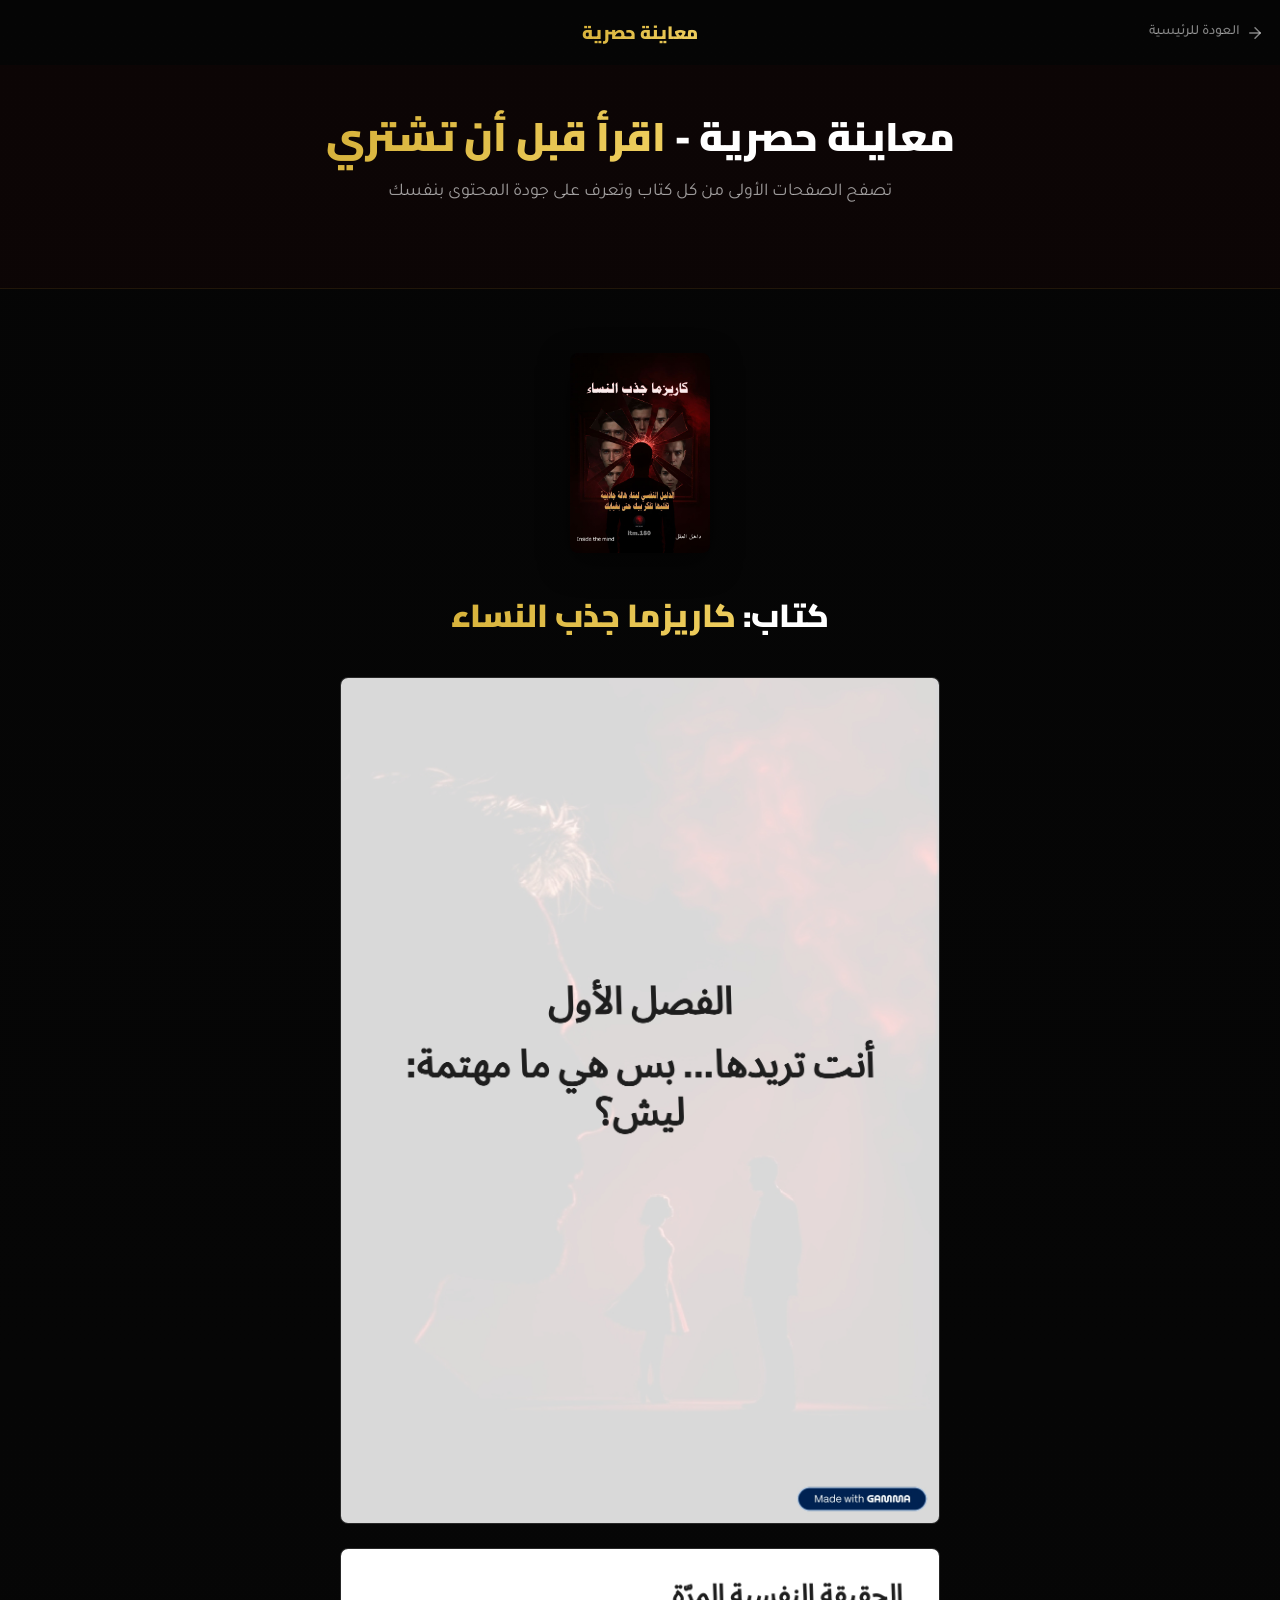
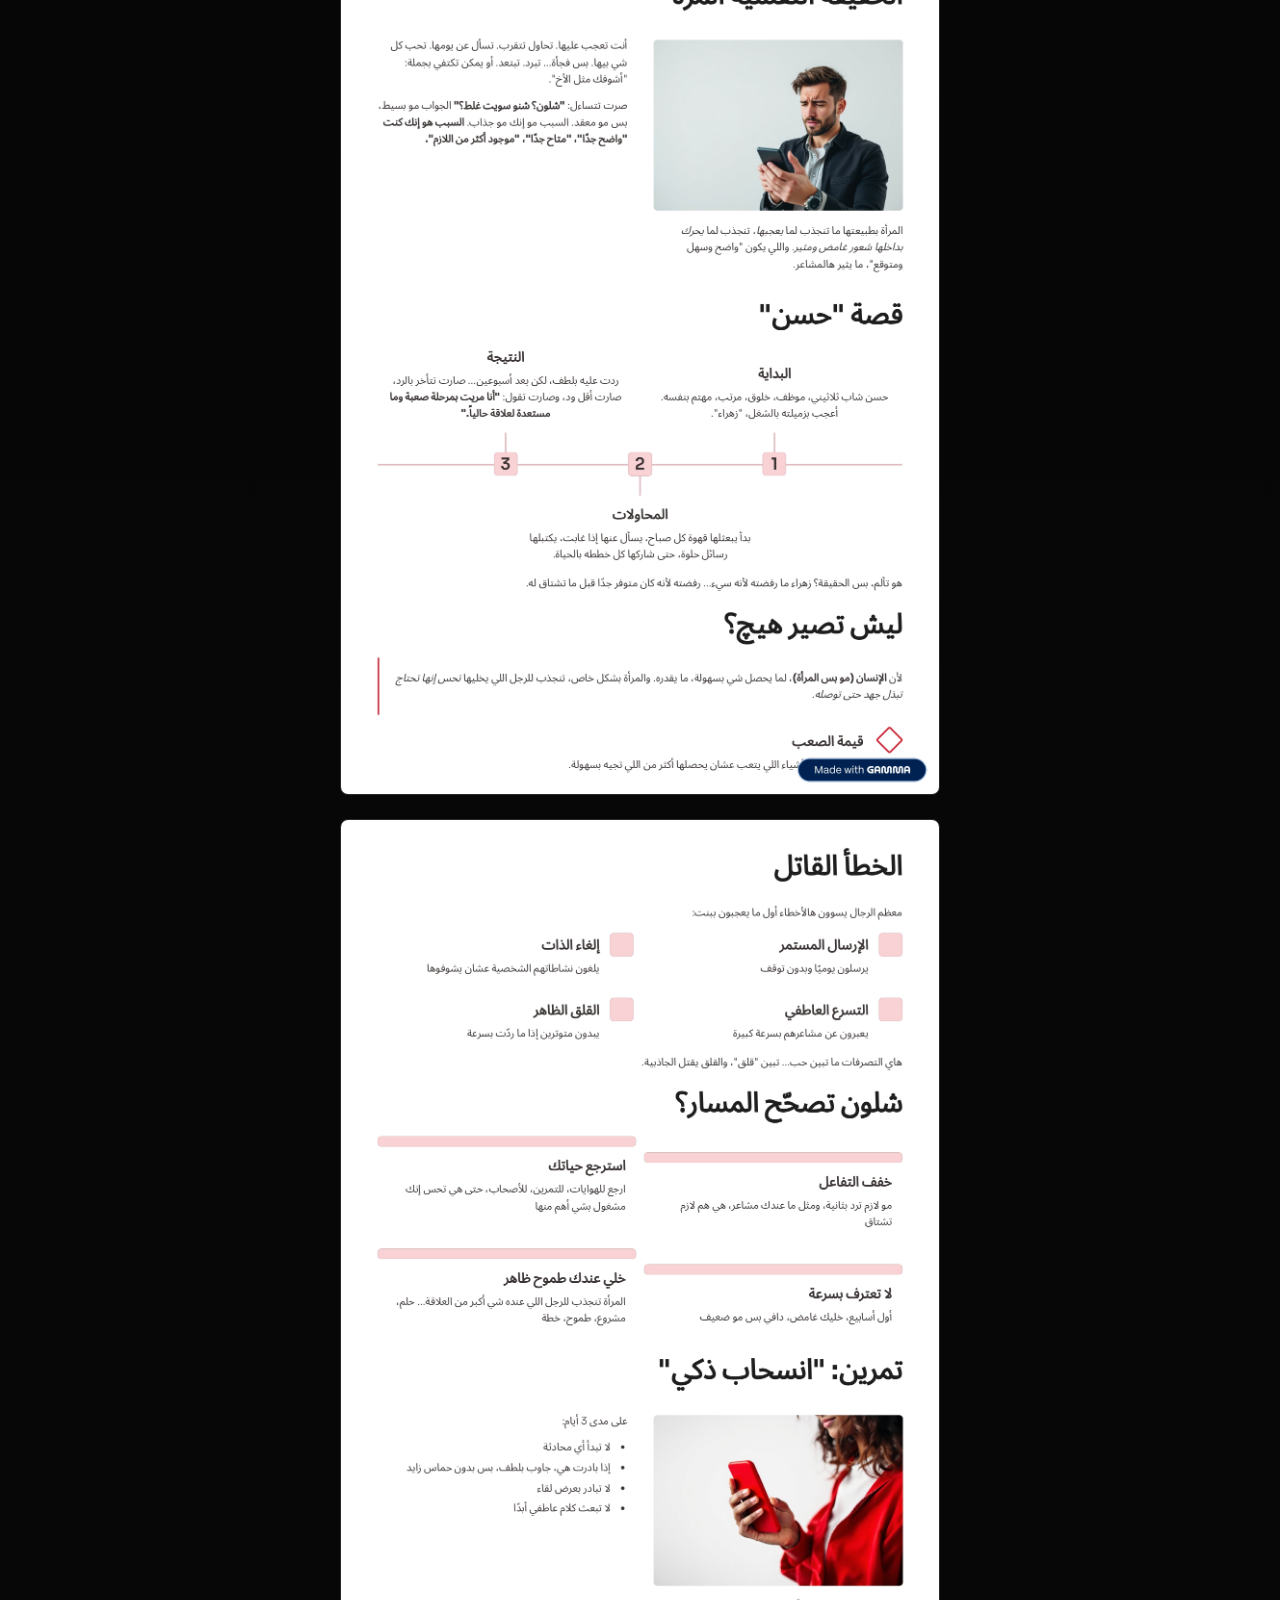
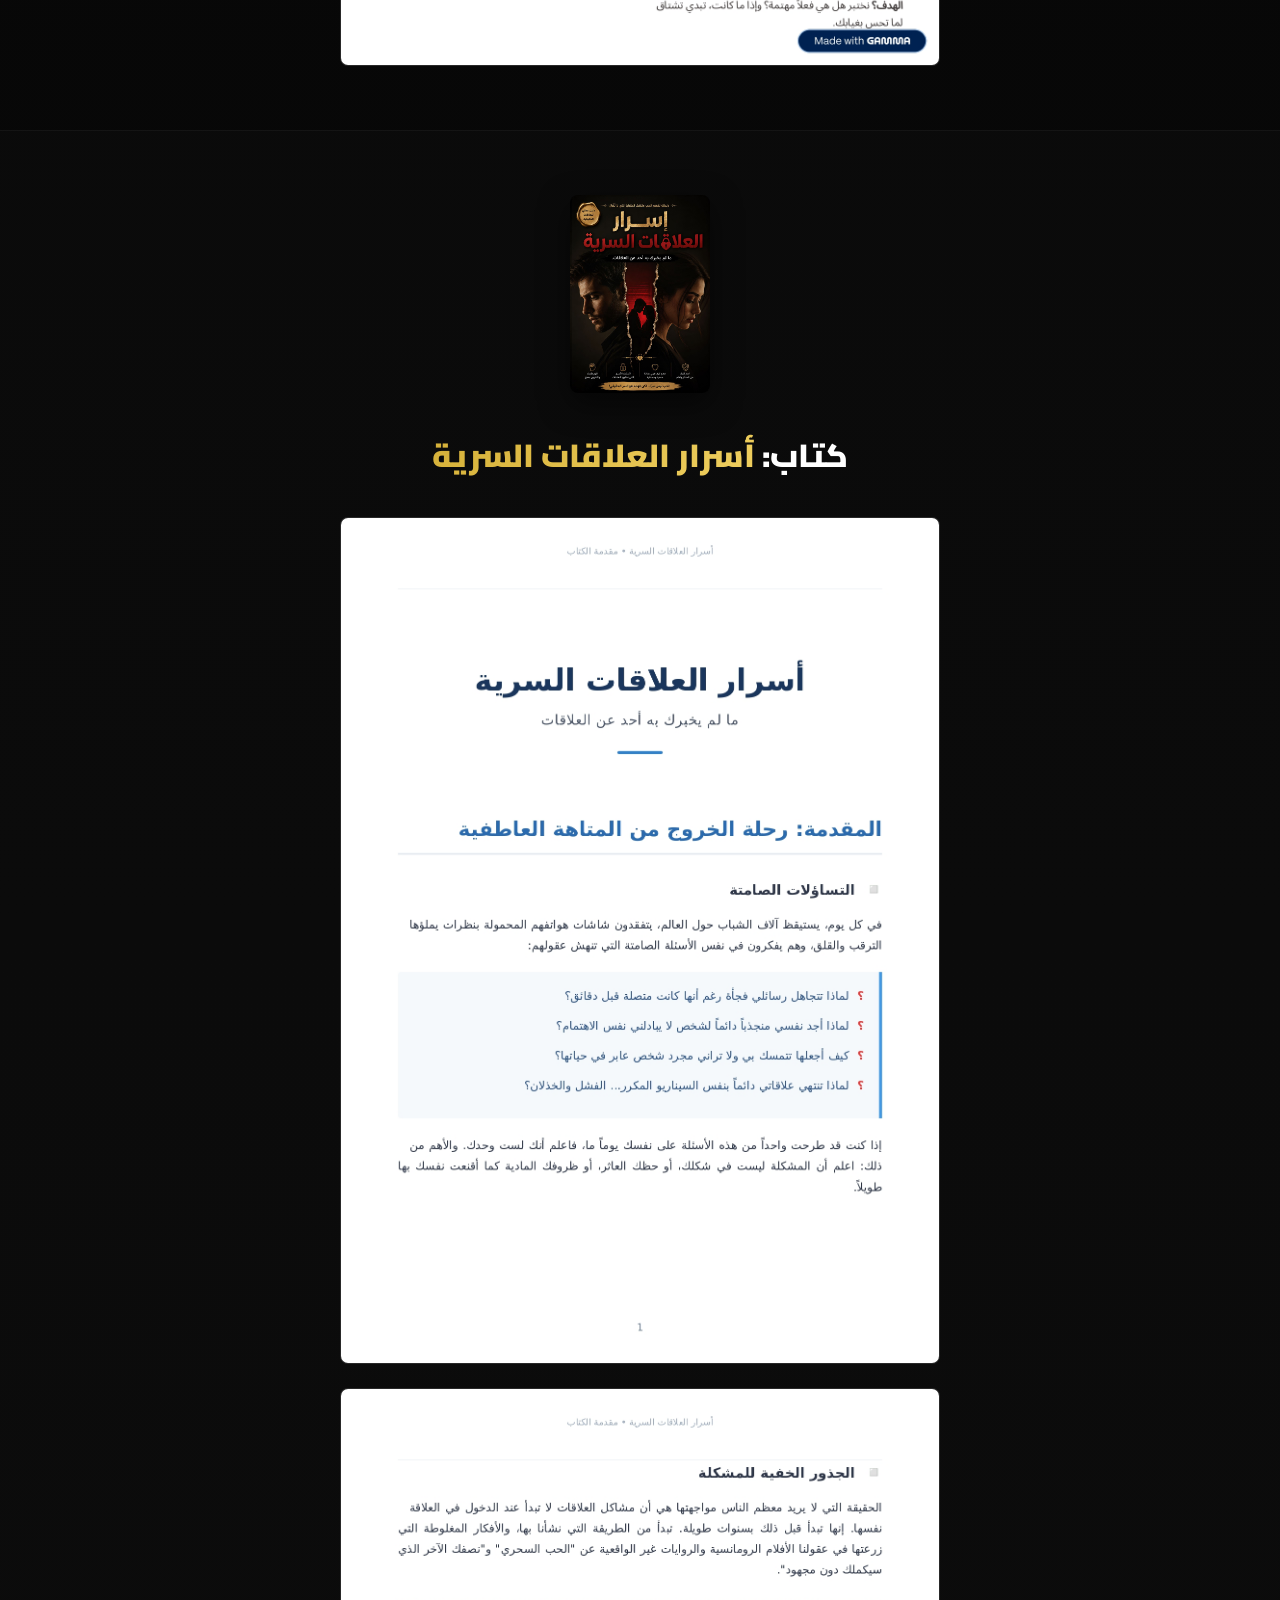
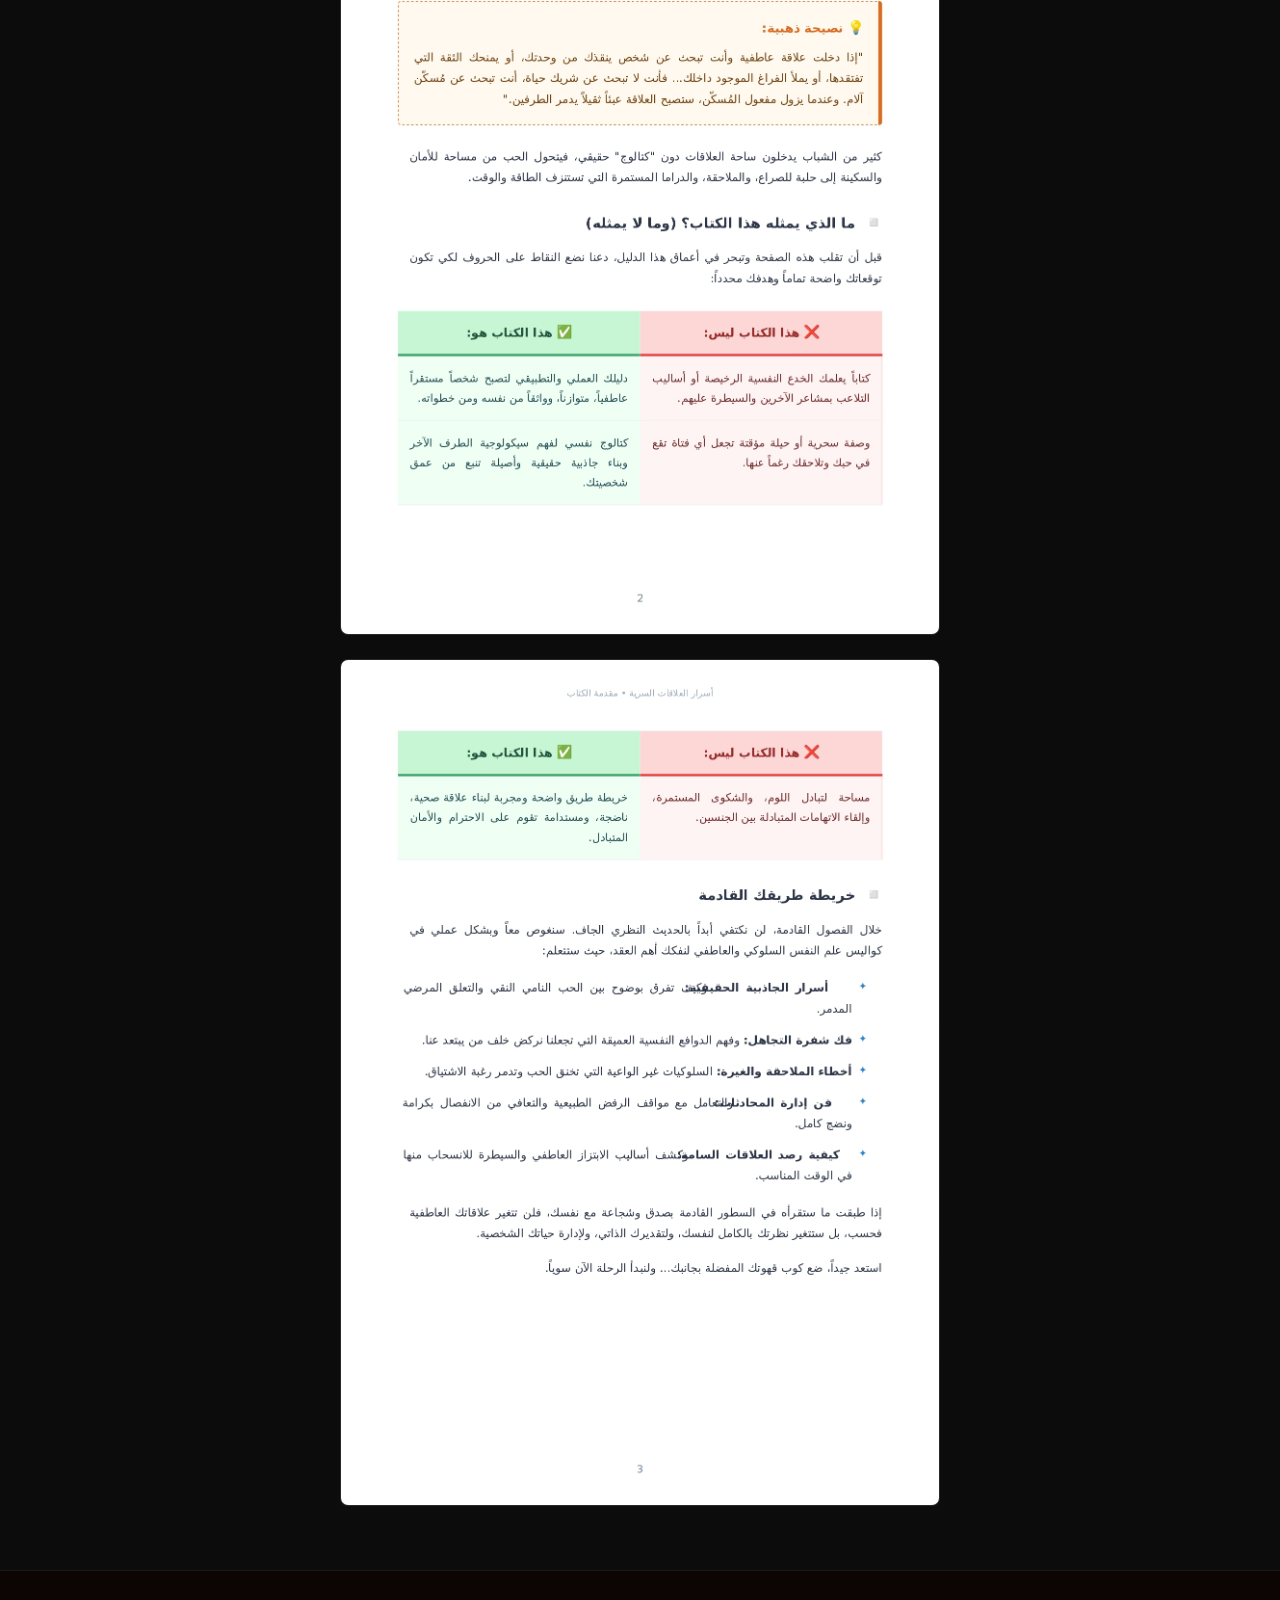
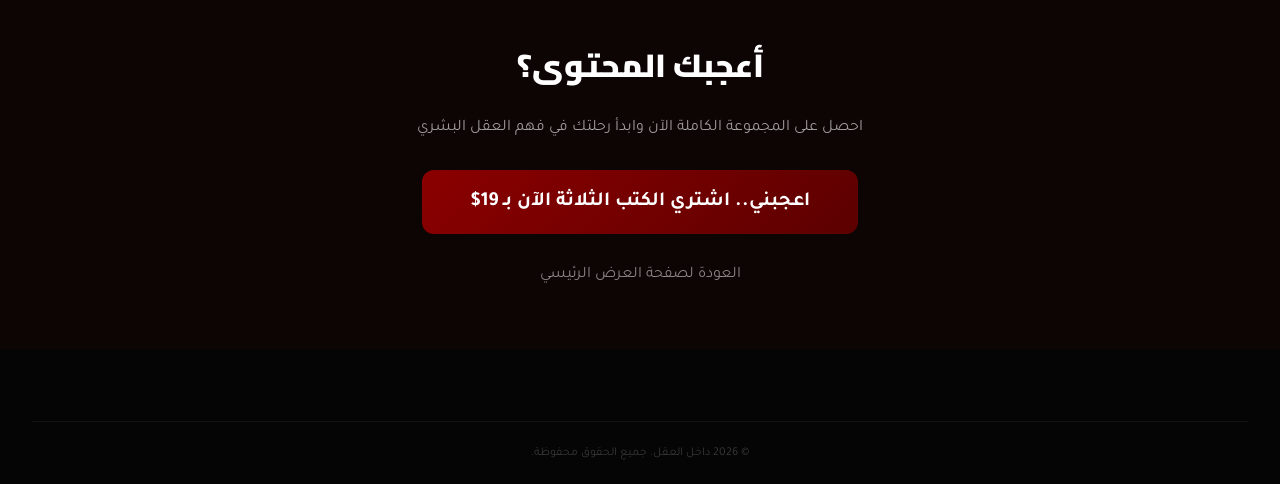
==== preview.html @ 7b19ca20 "Add files via upload" ====
<!DOCTYPE html>
<html lang="ar" dir="rtl">
<head>
<meta charset="UTF-8">
<meta name="viewport" content="width=device-width, initial-scale=1.0">
<title>معاينة الكتب - داخل العقل</title>
<link rel="preconnect" href="https://fonts.googleapis.com">
<link rel="preconnect" href="https://fonts.gstatic.com" crossorigin>
<link href="https://fonts.googleapis.com/css2?family=Tajawal:wght@400;500;700;900&family=Cairo:wght@700;900&display=swap" rel="stylesheet">
<link rel="stylesheet" href="css/styles.css">
<style>
  body {
    background: linear-gradient(to bottom, #050505, #0a0a0a);
  }
  .preview-header {
    padding: 3rem 1rem;
    text-align: center;
    background: rgba(139, 0, 0, 0.05);
    border-bottom: 1px solid rgba(212, 175, 55, 0.1);
  }
</style>
</head>
<body>

<!-- Loading Screen -->
<div id="loading-screen">
  <div style="text-align:center;position:relative;">
    <div style="position:relative;z-index:10;">
      <h1 style="font-family:'Cairo',sans-serif;font-size:3rem;font-weight:900;color:white;margin-bottom:1rem;">داخل <span class="text-gradient">العقل</span></h1>
      <div style="height:2px;margin:0 auto;border-radius:2px;background:linear-gradient(90deg,transparent,#D4AF37,#8B0000,transparent);width:120px;animation:loading-grow 0.8s ease-in-out forwards;"></div>
    </div>
  </div>
</div>

<div class="topbar">
  <a href="index.html" class="back-btn"><svg viewBox="0 0 24 24" width="18" height="18" fill="none" stroke="currentColor" stroke-width="2" stroke-linecap="round" stroke-linejoin="round" style="transform: rotate(180deg);"><line x1="19" y1="12" x2="5" y2="12"/><polyline points="12 19 5 12 12 5"/></svg> العودة للرئيسية</a>
  <span class="text-gradient" style="font-family:'Cairo',sans-serif;font-weight:900;font-size:1.125rem;">معاينة حصرية</span>
</div>

<header class="preview-header">
  <div class="container">
    <h1 class="hero-title scroll-hidden" style="font-size: 2.5rem;">معاينة حصرية - <span class="text-gradient">اقرأ قبل أن تشتري</span></h1>
    <p class="hero-desc scroll-hidden">تصفح الصفحات الأولى من كل كتاب وتعرف على جودة المحتوى بنفسك</p>
  </div>
</header>

<!-- Book 1 Preview -->
<section class="preview-book-section">
  <div class="container">
    <img src="images/book-karizma.jpg" alt="كاريزما جذب النساء" class="preview-cover-small scroll-hidden">
    <h2 class="section-title scroll-hidden">كتاب: <span class="text-gradient">كاريزما جذب النساء</span></h2>
    <div class="pages-container scroll-hidden">
      <img src="images/previews/karizma/book1-page1.jpg" alt="صفحة 1" class="page-placeholder" onerror="this.src='https://via.placeholder.com/600x800/111/D4AF37?text=Page+1'">
      <img src="images/previews/karizma/book1-page2.jpg" alt="صفحة 2" class="page-placeholder" onerror="this.src='https://via.placeholder.com/600x800/111/D4AF37?text=Page+2'">
      <img src="images/previews/karizma/book1-page3.jpg" alt="صفحة 3" class="page-placeholder" onerror="this.src='https://via.placeholder.com/600x800/111/D4AF37?text=Page+3'">
    </div>
  </div>
</section>

<!-- Book 2 Preview -->
<section class="preview-book-section" style="background: rgba(255,255,255,0.01);">
  <div class="container">
    <img src="images/book-asrar.jpg" alt="أسرار العلاقات السرية" class="preview-cover-small scroll-hidden">
    <h2 class="section-title scroll-hidden">كتاب: <span class="text-gradient">أسرار العلاقات السرية</span></h2>
    <div class="pages-container scroll-hidden">
      <img src="images/previews/asrar/book2-page1.jpg" alt="صفحة 1" class="page-placeholder" onerror="this.src='https://via.placeholder.com/600x800/111/D4AF37?text=Page+1'">
      <img src="images/previews/asrar/book2-page2.jpg" alt="صفحة 2" class="page-placeholder" onerror="this.src='https://via.placeholder.com/600x800/111/D4AF37?text=Page+2'">
      <img src="images/previews/asrar/book2-page3.jpg" alt="صفحة 3" class="page-placeholder" onerror="this.src='https://via.placeholder.com/600x800/111/D4AF37?text=Page+3'">
    </div>
  </div>
</section>

<!-- Final CTA -->
<section class="section" style="background:#0D0404; text-align:center;">
  <div class="container">
    <h2 class="section-title scroll-hidden">أعجبك المحتوى؟</h2>
    <p class="section-desc scroll-hidden" style="margin-bottom: 2rem;">احصل على المجموعة الكاملة الآن وابدأ رحلتك في فهم العقل البشري</p>
    <div class="scroll-hidden">
      <a href="https://itm180.thewayl.com/product/cmtl57xwc00150i5bl6dzc0sb?lang=en" target="_blank" class="btn-primary" style="display:inline-block;padding:1.25rem 3rem;font-size:1.25rem;">اعجبني.. اشتري الكتب الثلاثة الآن بـ 19$</a>
    </div>
    <div class="scroll-hidden" style="margin-top: 1.5rem;">
        <a href="index.html" style="color: rgba(255,255,255,0.5); text-decoration: none;">العودة لصفحة العرض الرئيسي</a>
    </div>
  </div>
</section>

<footer class="footer">
  <div class="container" style="text-align:center;">
    <div class="footer-copy">© 2026 داخل العقل. جميع الحقوق محفوظة.</div>
  </div>
</footer>

<script src="js/main.js"></script>
</body>
</html>
---- css/styles.css ----
:root {
  --deep-black: #050505;
  --dark-red: #8B0000;
  --gold: #D4AF37;
  --white: #ffffff;
}

* { margin: 0; padding: 0; box-sizing: border-box; }

body {
  background: var(--deep-black);
  color: var(--white);
  font-family: 'Tajawal', 'Cairo', sans-serif;
  overflow-x: hidden;
  -webkit-font-smoothing: antialiased;
}

.container { max-width: 1280px; margin: 0 auto; padding: 0 1rem; }

.section { padding: 4rem 1rem; position: relative; overflow: hidden; }
.section-glow { position: absolute; inset: 0; pointer-events: none; }

/* Text */
.text-gradient {
  background: linear-gradient(135deg, var(--gold), #F0D060, var(--gold));
  background-size: 200% 200%;
  -webkit-background-clip: text;
  -webkit-text-fill-color: transparent;
  background-clip: text;
  animation: gold-shimmer 3s ease infinite;
}
.text-gradient-red {
  background: linear-gradient(135deg, var(--dark-red), #FF0000);
  -webkit-background-clip: text;
  -webkit-text-fill-color: transparent;
  background-clip: text;
}
.section-title { font-family: 'Cairo', sans-serif; font-size: 2rem; font-weight: 900; margin-bottom: 1.5rem; }
.section-desc { font-size: 1rem; color: rgba(255,255,255,0.6); max-width: 48rem; margin: 0 auto; }
.divider { width: 64px; height: 2px; background: rgba(212,175,55,0.5); margin: 0 auto 1.5rem; border-radius: 2px; }

/* Grids */
.grid-2 { display: grid; grid-template-columns: repeat(2, 1fr); }
.grid-3 { display: grid; grid-template-columns: repeat(3, 1fr); }
.grid-4 { display: grid; grid-template-columns: repeat(4, 1fr); }

/* Glass Card */
.glass-card {
  padding: 1.5rem;
  border-radius: 1rem;
  background: rgba(255,255,255,0.02);
  backdrop-filter: blur(12px);
  border: 1px solid rgba(255,255,255,0.05);
  transition: all 0.4s ease;
}
.glass-card:hover {
  background: linear-gradient(135deg, rgba(139,0,0,0.1), rgba(212,175,55,0.05));
  border-color: rgba(212,175,55,0.15);
}
.glass-icon {
  display: flex; align-items: center; justify-content: center;
  width: 48px; height: 48px; border-radius: 0.75rem; margin-bottom: 1rem;
  background: rgba(139,0,0,0.2);
}
.glass-icon svg { width: 24px; height: 24px; }
.glass-title { font-family: 'Cairo', sans-serif; font-size: 1.125rem; font-weight: 700; color: white; margin-bottom: 0.5rem; }
.glass-desc { font-size: 0.875rem; color: rgba(255,255,255,0.6); line-height: 1.7; }

/* Buttons */
.btn-primary {
  position: relative;
  padding: 0.75rem 2rem;
  border-radius: 0.75rem;
  font-size: 1rem;
  font-weight: 700;
  background: linear-gradient(135deg, var(--dark-red), #5C0000);
  color: white;
  text-decoration: none;
  border: none;
  cursor: pointer;
  overflow: hidden;
  transition: all 0.3s ease;
}
.btn-primary:hover {
  background: linear-gradient(135deg, var(--gold), var(--dark-red));
  box-shadow: 0 0 40px rgba(139,0,0,0.3);
}

.btn-ghost {
  padding: 0.75rem 2rem;
  border-radius: 0.75rem;
  font-size: 1rem;
  font-weight: 700;
  color: white;
  text-decoration: none;
  border: 1px solid rgba(255,255,255,0.2);
  transition: all 0.3s ease;
}
.btn-ghost:hover { border-color: rgba(212,175,55,0.5); }

/* Hero Section */
.hero-section {
  min-height: 100vh;
  display: flex;
  align-items: center;
  justify-content: center;
  position: relative;
  overflow: hidden;
  padding: 4rem 1rem;
}
.hero-glow {
  position: absolute; inset: 0; pointer-events: none;
  background: radial-gradient(ellipse at 20% 80%, rgba(139,0,0,0.08) 0%, transparent 50%),
              radial-gradient(ellipse at 80% 20%, rgba(212,175,55,0.06) 0%, transparent 50%);
}
.hero-layout { display: grid; grid-template-columns: 1fr 1fr; gap: 2rem; align-items: center; position: relative; z-index: 10; }
.hero-text { text-align: center; }
.hero-badge {
  display: inline-block;
  padding: 0.375rem 1.25rem;
  border-radius: 9999px;
  background: rgba(212,175,55,0.1);
  border: 1px solid rgba(212,175,55,0.2);
  margin-bottom: 1rem;
  color: var(--gold);
  font-size: 0.75rem;
  font-weight: 700;
  letter-spacing: 1px;
}
.hero-title { font-family: 'Cairo', sans-serif; font-size: clamp(2rem, 5vw, 3.5rem); font-weight: 900; margin-bottom: 1rem; line-height: 1.2; }
.hero-desc { font-size: 1.125rem; color: rgba(255,255,255,0.6); max-width: 36rem; margin: 0 auto 2rem; line-height: 1.7; }
.hero-btns { display: flex; gap: 1rem; justify-content: center; flex-wrap: wrap; }

.hero-books-wrapper { position: relative; width: 360px; height: 360px; margin: 0 auto; }
.hero-book-link { position: absolute; display: block; text-decoration: none; }
.hero-book {
  width: 200px; height: 280px;
  border-radius: 0.5rem; overflow: hidden;
  border: 1px solid rgba(255,255,255,0.08);
  transition: all 0.4s ease;
  position: relative;
}
.hero-book-featured { border-color: rgba(212,175,55,0.3); }
.hero-book-featured:hover { border-color: rgba(212,175,55,0.5); }
.hero-book-glow-ring { position: absolute; inset: -6px; border-radius: 0.75rem; border: 2px solid rgba(212,175,55,0.3); animation: pulse-glow 2s ease-in-out infinite; pointer-events: none; }
.hero-book:hover { transform: scale(1.08) translateY(-10px); }
.hero-book img { width: 100%; height: 100%; object-fit: cover; }
.hero-book-overlay {
  position: absolute; inset: 0;
  background: linear-gradient(135deg, rgba(212,175,55,0.2), rgba(139,0,0,0.2));
  opacity: 0; transition: opacity 0.5s;
}
.hero-book:hover .hero-book-overlay { opacity: 1; }
.hero-book-line {
  position: absolute; bottom: 0; left: 0; right: 0; height: 4px;
  background: linear-gradient(90deg, var(--gold), var(--dark-red), var(--gold));
}

.hero-mobile-books { display: none; justify-content: center; gap: 0.5rem; margin-top: 1.5rem; }
.hero-mobile-books a { width: 30%; max-width: 120px; }
.hero-mobile-books img { width: 100%; border-radius: 0.5rem; }

.scroll-indicator {
  position: absolute; bottom: 2rem; left: 50%; transform: translateX(-50%); z-index: 20;
}
.scroll-mouse {
  width: 20px; height: 32px; border-radius: 10px;
  border: 2px solid rgba(255,255,255,0.2);
  display: flex; align-items: flex-start; justify-content: center; padding-top: 8px;
}
.scroll-dot {
  width: 8px; height: 8px; border-radius: 50%;
  background: var(--gold);
  animation: bounce-dot 2s ease-in-out infinite;
}

/* Pricing */
.pricing { display: flex; align-items: center; justify-content: center; gap: 1rem; margin: 1.5rem 0; }
.old-price { font-size: 1.5rem; color: rgba(255,255,255,0.3); text-decoration: line-through; text-decoration-color: var(--dark-red); }
.new-price { font-size: 2.5rem; font-weight: 900; background: linear-gradient(135deg,var(--gold),#F0D060,var(--gold)); background-size: 200% 200%; -webkit-background-clip: text; -webkit-text-fill-color: transparent; background-clip: text; animation: gold-shimmer 3s ease infinite; }

/* Offer */
.offer-badge {
  display: inline-block; padding: 0.375rem 1.25rem; border-radius: 9999px;
  background: rgba(212,175,55,0.1); border: 1px solid rgba(212,175,55,0.2);
  margin-bottom: 1rem;
  color: var(--gold); font-size: 0.75rem; font-weight: 700; letter-spacing: 1px;
}
.offer-books { display: grid; grid-template-columns: repeat(3, 1fr); gap: 1rem; max-width: 480px; margin: 0 auto 2rem; }
.offer-books.books-2 { grid-template-columns: repeat(2, 1fr); max-width: 320px; }
.offer-books div { width: 100%; }
.offer-books img { width: 100%; border-radius: 0.5rem; filter: drop-shadow(0 8px 24px rgba(139,0,0,0.3)); }

.guarantee-note { color: rgba(255,255,255,0.3); font-size: 0.75rem; margin-top: 1rem; }

/* Countdown */
.countdown-wrap { text-align: center; margin-bottom: 1.5rem; }
.countdown-label { color: rgba(255,255,255,0.4); font-size: 0.8125rem; margin-bottom: 0.5rem; display: block; }
.countdown-box { display: inline-flex; align-items: center; justify-content: center; gap: 0.75rem; direction: ltr; }
.countdown-unit { text-align: center; }
.countdown-num {
  display: block;
  background: rgba(139,0,0,0.15);
  border: 1px solid rgba(139,0,0,0.3);
  border-radius: 0.5rem;
  padding: 0.5rem 0.75rem;
  min-width: 48px;
  font-size: 1.25rem;
  font-weight: 900;
  color: white;
}
.countdown-unit span:last-child { display: block; font-size: 0.625rem; color: rgba(255,255,255,0.4); margin-top: 0.25rem; }
.countdown-sep { font-size: 1.25rem; font-weight: 700; color: var(--dark-red); }

/* About */
.about-text { font-size: 1rem; color: rgba(255,255,255,0.6); max-width: 48rem; margin: 0 auto; line-height: 1.7; }

/* Book Card */
.book-card {
  padding: 1.5rem; border-radius: 1rem;
  background: rgba(255,255,255,0.02);
  backdrop-filter: blur(12px);
  border: 1px solid rgba(255,255,255,0.06);
  cursor: pointer;
  transition: all 0.3s ease;
  text-align: center;
}
.book-card:hover { transform: translateY(-8px) scale(1.01); border-color: rgba(212,175,55,0.2); background: linear-gradient(135deg, rgba(139,0,0,0.08), transparent); }
.book-card-float {
  width: 112px; height: 160px; margin: 0 auto 1.5rem;
  border-radius: 0.5rem; overflow: hidden;
  animation: float-hover 4s ease-in-out infinite;
}
.book-card-float img { width: 100%; height: 100%; object-fit: cover; }
.book-card.featured { border-color: rgba(212,175,55,0.3); background: linear-gradient(135deg, rgba(212,175,55,0.06), rgba(139,0,0,0.06)); position: relative; }
.book-card.featured:hover { border-color: rgba(212,175,55,0.4); }
.book-badge { position: absolute; top: -10px; right: 50%; transform: translateX(50%); background: linear-gradient(135deg, #D4AF37, #8B0000); color: white; font-size: 0.75rem; font-weight: 700; padding: 0.25rem 1rem; border-radius: 9999px; white-space: nowrap; z-index: 10; box-shadow: 0 4px 16px rgba(212,175,55,0.3); }
.book-card-title { font-family: 'Cairo', sans-serif; font-size: 1.125rem; font-weight: 700; color: white; margin-bottom: 0.5rem; }
.book-card-desc { font-size: 0.875rem; color: rgba(255,255,255,0.6); line-height: 1.7; margin-bottom: 1rem; }
.book-card-price { display: flex; gap: 0.5rem; align-items: center; justify-content: center; margin-bottom: 1rem; }
.book-card-price .old-price { font-size: 0.875rem; }
.book-card-price .new-price { font-size: 1.125rem; }

/* Book Info */
.book-info-pages { text-align: center; margin-bottom: 2.5rem; }
.pages-badge { display: inline-flex; align-items: center; gap: 0.5rem; background: linear-gradient(135deg, rgba(212,175,55,0.12), rgba(139,0,0,0.12)); border: 1px solid rgba(212,175,55,0.2); padding: 0.5rem 1.5rem; border-radius: 9999px; margin-bottom: 0.75rem; }
.pages-num { font-family: 'Cairo', sans-serif; font-size: 2.5rem; font-weight: 900; color: var(--gold); line-height: 1; }
.pages-label { font-size: 0.875rem; color: rgba(255,255,255,0.6); font-weight: 500; }
.pages-sub { font-size: 0.875rem; color: rgba(255,255,255,0.4); }
.chapters-grid { display: grid; grid-template-columns: repeat(2, 1fr); gap: 0.75rem; max-width: 720px; margin: 0 auto; }
.chapter-card { padding: 1rem; border-radius: 0.75rem; background: rgba(255,255,255,0.02); border: 1px solid rgba(255,255,255,0.05); text-align: right; }
.chapter-num { font-size: 0.75rem; font-weight: 700; color: var(--gold); margin-bottom: 0.25rem; }
.chapter-card h4 { font-family: 'Cairo', sans-serif; font-size: 0.9375rem; font-weight: 700; color: white; margin-bottom: 0.5rem; line-height: 1.5; }
.chapter-card ul { list-style: none; padding: 0; margin: 0; }
.chapter-card li { font-size: 0.8125rem; color: rgba(255,255,255,0.5); line-height: 1.7; padding-right: 1rem; position: relative; }
.chapter-card li::before { content: '•'; position: absolute; right: 0; color: var(--gold); }
.problems-grid { display: grid; grid-template-columns: repeat(2, 1fr); gap: 0.75rem; max-width: 600px; margin: 0 auto; }
.problem-item { display: flex; align-items: center; gap: 0.5rem; padding: 0.75rem 1rem; border-radius: 0.75rem; background: rgba(255,255,255,0.02); border: 1px solid rgba(255,255,255,0.05); font-size: 0.875rem; color: rgba(255,255,255,0.7); }
@media (max-width: 640px) { .chapters-grid { grid-template-columns: 1fr; } .problems-grid { grid-template-columns: 1fr; } }

/* Skill Card */
.skill-card {
  padding: 0.75rem; border-radius: 0.75rem;
  background: rgba(255,255,255,0.02);
  border: 1px solid rgba(255,255,255,0.05);
  display: flex; align-items: center; gap: 0.5rem;
  cursor: pointer; transition: all 0.3s ease;
}
.skill-card:hover { background: linear-gradient(135deg, rgba(139,0,0,0.1), transparent); }
.skill-icon {
  display: flex; align-items: center; justify-content: center;
  width: 32px; height: 32px; border-radius: 0.5rem; flex-shrink: 0;
  background: rgba(212,175,55,0.1);
}
.skill-icon svg { width: 16px; height: 16px; }
.skill-card span { font-size: 0.8125rem; font-weight: 500; color: rgba(255,255,255,0.8); text-align: right; }

/* Pain Card */
.pain-card {
  padding: 1rem; border-radius: 0.75rem;
  background: rgba(139,0,0,0.05);
  border: 1px solid rgba(139,0,0,0.15);
  display: flex; align-items: center; gap: 0.75rem;
  cursor: pointer; transition: all 0.3s ease;
}
.pain-card:hover { background: rgba(139,0,0,0.15); }
.pain-icon {
  display: flex; align-items: center; justify-content: center;
  width: 32px; height: 32px; border-radius: 0.5rem; flex-shrink: 0;
  background: rgba(139,0,0,0.2);
}
.pain-icon svg { width: 16px; height: 16px; }
.pain-card span { font-size: 0.9375rem; font-weight: 700; color: rgba(255,255,255,0.8); }

/* Result Card */
.result-card {
  display: flex; align-items: center; gap: 0.75rem;
  padding: 0.75rem; border-radius: 0.75rem;
  background: rgba(255,255,255,0.02);
  border: 1px solid rgba(255,255,255,0.04);
}
.result-icon {
  display: flex; align-items: center; justify-content: center;
  width: 32px; height: 32px; border-radius: 0.5rem; flex-shrink: 0;
  background: rgba(212,175,55,0.1);
}
.result-icon svg { width: 16px; height: 16px; }
.result-card span { font-size: 0.9375rem; color: rgba(255,255,255,0.8); font-weight: 500; }

/* Stats */
.stats-row { display: grid; grid-template-columns: repeat(3, 1fr); gap: 1rem; margin-top: 2rem; }
.stat-card {
  padding: 1.25rem; border-radius: 0.75rem;
  background: rgba(255,255,255,0.02);
  border: 1px solid rgba(255,255,255,0.04);
  text-align: center;
}
.stat-num { font-family: 'Cairo', sans-serif; font-size: 1.75rem; font-weight: 900; background: linear-gradient(135deg,var(--gold),#F0D060); -webkit-background-clip: text; -webkit-text-fill-color: transparent; background-clip: text; }
.stat-card p { font-size: 0.75rem; color: rgba(255,255,255,0.5); margin-top: 0.375rem; }

/* Gallery */
#gallery-slide > div { background: rgba(212,175,55,0.06); }
.gallery-btn {
  width: 40px; height: 40px; border-radius: 50%;
  background: rgba(212,175,55,0.1);
  border: 1px solid rgba(212,175,55,0.2);
  color: var(--gold);
  font-size: 1.25rem;
  cursor: pointer;
  transition: all 0.3s;
  display: inline-flex; align-items: center; justify-content: center;
}
.gallery-btn:hover { background: rgba(212,175,55,0.2); }
.gallery-dot {
  width: 8px; height: 8px; border-radius: 50%; border: none; cursor: pointer; transition: all 0.3s;
  background: rgba(255,255,255,0.2);
}
.gallery-dot.active { background: var(--gold); width: 24px; border-radius: 4px; }

/* Why Different */
.why-list { max-width: 640px; margin: 0 auto; }
.why-item {
  display: flex; align-items: center; gap: 1rem;
  padding: 1rem; border-radius: 0.75rem;
  background: rgba(255,255,255,0.01);
  border: 1px solid rgba(255,255,255,0.04);
  text-align: right;
}
.why-icon {
  display: flex; align-items: center; justify-content: center;
  width: 40px; height: 40px; border-radius: 0.75rem; flex-shrink: 0;
  border: 1px solid;
}
.why-icon svg { width: 18px; height: 18px; }
.why-text h4 { font-family: 'Cairo', sans-serif; font-size: 0.9375rem; font-weight: 700; color: white; margin-bottom: 0.125rem; }
.why-text p { font-size: 0.8125rem; color: rgba(255,255,255,0.5); }
.why-connector { width: 2px; height: 0.75rem; margin-right: 1.25rem; background: linear-gradient(180deg, rgba(139,0,0,0.3), transparent); }

/* Guarantee */
.guarantee-card {
  max-width: 48rem; margin: 0 auto;
  padding: 2rem; border-radius: 1rem;
  background: rgba(255,255,255,0.02);
  backdrop-filter: blur(20px);
  border: 1px solid rgba(212,175,55,0.15);
}
.shield-icon {
  display: flex; align-items: center; justify-content: center;
  width: 48px; height: 48px; border-radius: 0.75rem; margin: 0 auto 1rem;
  background: rgba(212,175,55,0.1);
  border: 1px solid rgba(212,175,55,0.2);
  animation: pulse-soft 2.5s ease-in-out infinite;
}
.shield-icon svg { width: 24px; height: 24px; }

/* FAQ */
.faq-list { max-width: 48rem; margin: 0 auto; display: flex; flex-direction: column; gap: 0.75rem; }
.faq-item {
  background: rgba(255,255,255,0.02);
  border: 1px solid rgba(255,255,255,0.05);
  border-radius: 0.75rem;
  overflow: hidden;
  transition: all 0.3s ease;
}
.faq-item.active { background: rgba(212,175,55,0.05); border-color: rgba(212,175,55,0.2); }
.faq-question {
  padding: 1rem 1.25rem;
  display: flex; align-items: center; justify-content: space-between;
  cursor: pointer; user-select: none;
}
.faq-question span { font-size: 0.9375rem; font-weight: 700; color: rgba(255,255,255,0.8); }
.faq-arrow { transition: transform 0.3s; flex-shrink: 0; }
.faq-item.active .faq-arrow { transform: rotate(180deg); stroke: var(--gold); }
.faq-answer { max-height: 0; overflow: hidden; transition: max-height 0.35s ease; }
.faq-item.active .faq-answer { max-height: 300px; }
.faq-answer p { padding: 0 1.25rem 1rem; font-size: 0.875rem; color: rgba(255,255,255,0.5); line-height: 1.7; }

/* Final CTA */
.final-cta-glow {
  position: absolute; inset: 0; pointer-events: none;
  background: radial-gradient(ellipse at 50% 50%, rgba(139,0,0,0.12) 0%, transparent 70%);
}
.final-cta-spot {
  position: absolute; width: 256px; height: 256px; border-radius: 50%;
  filter: blur(80px); opacity: 0.05; pointer-events: none;
}
.final-cta-spot.top-left { top: 20%; left: 10%; background: var(--dark-red); }
.final-cta-spot.bottom-right { bottom: 20%; right: 10%; width: 192px; height: 192px; filter: blur(60px); opacity: 0.04; background: var(--gold); }

/* Footer */
.footer { padding: 3rem 1rem 1.5rem; position: relative; background: var(--deep-black); }
.footer-line {
  position: absolute; top: 0; left: 0; right: 0; height: 1px;
  background: linear-gradient(90deg, transparent, rgba(139,0,0,0.3), rgba(212,175,55,0.3), transparent);
}
.footer-brand { margin-bottom: 1.5rem; }
.footer-social { display: flex; gap: 0.75rem; justify-content: center; flex-wrap: wrap; margin-bottom: 1.5rem; }
.social-link {
  display: flex; align-items: center; justify-content: center;
  width: 40px; height: 40px; border-radius: 0.75rem;
  background: rgba(255,255,255,0.03);
  border: 1px solid rgba(255,255,255,0.06);
  color: rgba(255,255,255,0.5);
  transition: all 0.3s;
}
.social-link svg { width: 18px; height: 18px; }
.social-link:hover { color: var(--gold); background: rgba(212,175,55,0.1); transform: scale(1.1); }
.scroll-top {
  color: rgba(255,255,255,0.3); font-size: 0.8125rem; text-decoration: none;
  display: inline-flex; align-items: center; gap: 0.375rem; transition: color 0.3s;
}
.scroll-top:hover { color: var(--gold); }
.footer-copy { border-top: 1px solid rgba(255,255,255,0.05); padding-top: 1.5rem; margin-top: 1.5rem; text-align: center; color: rgba(255,255,255,0.2); font-size: 0.75rem; }

/* Trust Badges */
.trust-badges { display: flex; gap: 0.625rem; justify-content: center; flex-wrap: wrap; margin-top: 1.25rem; }
.trust-badge {
  display: inline-flex; align-items: center; gap: 0.375rem;
  font-size: 0.75rem; font-weight: 500; color: rgba(255,255,255,0.65);
  background: rgba(255,255,255,0.03); border: 1px solid rgba(255,255,255,0.08);
  padding: 0.4rem 0.85rem; border-radius: 9999px; white-space: nowrap;
}

/* Currency / Discretion notes */
.currency-note { font-size: 0.75rem; color: rgba(255,255,255,0.35); margin-top: 0.5rem; }
.discretion-note {
  display: flex; align-items: center; gap: 0.5rem; justify-content: center;
  font-size: 0.8125rem; color: rgba(255,255,255,0.5); margin-top: 1rem;
  max-width: 32rem; margin-left: auto; margin-right: auto; line-height: 1.6;
}

/* Author / Credibility Card */
.author-card {
  display: flex; align-items: center; gap: 1.25rem;
  max-width: 640px; margin: 2.5rem auto 0; padding: 1.5rem;
  border-radius: 1rem; background: rgba(255,255,255,0.02);
  border: 1px solid rgba(212,175,55,0.1); text-align: right;
}
.author-avatar {
  width: 72px; height: 72px; border-radius: 50%; flex-shrink: 0; overflow: hidden;
  background: linear-gradient(135deg, var(--dark-red), var(--gold));
  display: flex; align-items: center; justify-content: center;
  font-family: 'Cairo', sans-serif; font-weight: 900; font-size: 1.5rem; color: white;
}
.author-avatar img { width: 100%; height: 100%; object-fit: cover; }
.author-name { font-family: 'Cairo', sans-serif; font-weight: 700; color: white; font-size: 1rem; }
.author-role { font-size: 0.8125rem; color: var(--gold); margin-bottom: 0.375rem; font-weight: 500; }
.author-bio { font-size: 0.8125rem; color: rgba(255,255,255,0.55); line-height: 1.7; }

/* Testimonial Cards (text + name, not just photos) */
.testimonials-grid { display: grid; grid-template-columns: repeat(2, 1fr); gap: 1rem; max-width: 760px; margin: 0 auto; }
.testimonial-card {
  background: rgba(255,255,255,0.02); border: 1px solid rgba(212,175,55,0.1);
  border-radius: 1rem; padding: 1.25rem; text-align: right;
  display: flex; gap: 0.875rem; align-items: flex-start;
}
.testimonial-avatar { width: 48px; height: 48px; border-radius: 50%; overflow: hidden; flex-shrink: 0; border: 2px solid rgba(212,175,55,0.2); }
.testimonial-avatar img { width: 100%; height: 100%; object-fit: cover; }
.testimonial-stars { color: var(--gold); font-size: 0.75rem; margin-bottom: 0.25rem; letter-spacing: 2px; }
.testimonial-quote { font-size: 0.8125rem; color: rgba(255,255,255,0.7); line-height: 1.7; margin-bottom: 0.375rem; }
.testimonial-name { font-size: 0.8125rem; font-weight: 700; color: var(--gold); }
.testimonial-placeholder { outline: 1px dashed rgba(212,175,55,0.4); outline-offset: 3px; }
@media (max-width: 640px) {
  .testimonials-grid { grid-template-columns: 1fr; }
  .author-card { flex-direction: column; text-align: center; }
  #gallery-slide { grid-template-columns: 1fr !important; }
  #gallery-slide > div { max-width: 280px; margin: 0 auto; }
  .gallery-btn { width: 44px; height: 44px; font-size: 1.5rem; }
}

/* Simple top bar (replaces full hero for the direct-response layout) */
.topbar { display:flex; align-items:center; justify-content:center; gap:0.625rem; padding:1rem; }
.back-btn { display:flex; align-items:center; gap:0.375rem; color:rgba(255,255,255,0.5); text-decoration:none; font-size:0.875rem; font-weight:500; transition:color 0.3s; position:absolute; right:1rem; }
.back-btn:hover { color:var(--gold); }
.topbar img { width:32px; height:32px; border-radius:0.5rem; }
.topbar span { font-family:'Cairo',sans-serif; font-weight:900; color:white; font-size:1rem; }

/* Hook Questions */
.hook-question { font-family:'Cairo',sans-serif; font-weight:700; font-size:1.125rem; color:white; max-width:38rem; margin:0 auto 1rem; line-height:1.6; }
.hook-question .text-gradient-red { display:inline; }

/* Curiosity bullet list */
.bullet-list { max-width:38rem; margin:1.5rem auto 0; text-align:right; display:flex; flex-direction:column; gap:0.75rem; }
.bullet-item { display:flex; align-items:flex-start; gap:0.625rem; font-size:0.9375rem; color:rgba(255,255,255,0.8); line-height:1.7; }
.bullet-check { flex-shrink:0; width:22px; height:22px; border-radius:50%; background:rgba(212,175,55,0.15); display:flex; align-items:center; justify-content:center; margin-top:0.125rem; }
.bullet-check svg { width:12px; height:12px; }

/* Book Detail Block (bundle sales-letter style) */
.book-detail { display:grid; grid-template-columns:220px 1fr; gap:2rem; align-items:center; max-width:52rem; margin:0 auto; padding:1.5rem; border-radius:1rem; background:linear-gradient(135deg, rgba(139,0,0,0.06), rgba(212,175,55,0.03)); border:1px solid rgba(139,0,0,0.12); box-shadow:0 0 60px rgba(139,0,0,0.06); }
.book-detail img { width:100%; border-radius:0.75rem; box-shadow:0 20px 50px rgba(0,0,0,0.4); }
.book-detail-title { font-family:'Cairo',sans-serif; font-weight:900; font-size:1.375rem; color:white; margin-bottom:0.5rem; }
.book-detail-tagline { font-size:0.9375rem; color:var(--gold); margin-bottom:1rem; }
@media (max-width:640px) { .book-detail { grid-template-columns:1fr; text-align:center; padding:1rem; } .book-detail img { max-width:160px; margin:0 auto; } .bullet-item { text-align:right; } }
.floating-btn {
  position: fixed; bottom: 20px; left: 50%; transform: translateX(-50%); z-index: 9999;
  display: block; text-align: center; white-space: nowrap;
  padding: 14px 28px; border-radius: 50px;
  background: linear-gradient(135deg, var(--dark-red), #5C0000);
  color: white; font-size: 0.9375rem; font-weight: 700;
  text-decoration: none;
  box-shadow: 0 8px 30px rgba(139,0,0,0.4);
  transition: all 0.3s;
  animation: pulse-btn 2s infinite;
}
.floating-btn:hover { transform: translateX(-50%) translateY(-3px) scale(1.05); box-shadow: 0 12px 40px rgba(139,0,0,0.6); }

/* Loading Screen */
#loading-screen {
  position: fixed; inset: 0; z-index: 9999;
  display: flex; align-items: center; justify-content: center;
  background: var(--deep-black);
  transition: opacity 0.8s ease;
}
#loading-screen.hide { opacity: 0; pointer-events: none; }

/* Cursor */
#cursor-main {
  position: fixed; top: 0; left: 0; width: 24px; height: 24px;
  border-radius: 50%; pointer-events: none; z-index: 9999;
  mix-blend-mode: difference; background: var(--gold); display: none;
}
#cursor-trail {
  position: fixed; top: 0; left: 0; width: 48px; height: 48px;
  border-radius: 50%; pointer-events: none; z-index: 9998;
  opacity: 0.3; background: rgba(139,0,0,0.3); display: none;
}

/* Smoke Canvas */
#smoke-canvas { position: fixed; inset: 0; pointer-events: none; z-index: 0; }

/* Scroll Animations */
.scroll-hidden { opacity: 0; transform: translateY(40px); transition: opacity 0.7s ease, transform 0.7s ease; }
.scroll-visible { opacity: 1; transform: translateY(0); }

/* Hero Particles */
#hero-particles { position: absolute; inset: 0; pointer-events: none; z-index: 1; overflow: hidden; }
.particle {
  position: absolute;
  width: 4px; height: 4px;
  border-radius: 50%;
  opacity: 0.5;
}

/* Keyframes */
@keyframes gold-shimmer {
  0%, 100% { background-position: 0% 50%; }
  50% { background-position: 100% 50%; }
}
@keyframes float-hover {
  0%, 100% { transform: translateY(0); }
  50% { transform: translateY(-8px); }
}
@keyframes bounce-dot {
  0%, 100% { transform: translateY(0); opacity: 1; }
  50% { transform: translateY(8px); opacity: 0.3; }
}
@keyframes pulse-soft {
  0%, 100% { transform: scale(1); }
  50% { transform: scale(1.06); }
}
@keyframes pulse-btn {
  0%, 100% { box-shadow: 0 8px 30px rgba(139,0,0,0.4); }
  50% { box-shadow: 0 8px 40px rgba(139,0,0,0.6); }
}
@keyframes loading-grow {
  0% { width: 0; opacity: 0; }
  100% { width: 120px; opacity: 1; }
}
@keyframes float-particle {
  0%, 100% { transform: translate(0, 0); opacity: 0.5; }
  25% { transform: translate(30px, -30px); opacity: 0.8; }
  50% { transform: translate(60px, 0); opacity: 0.5; }
  75% { transform: translate(30px, 30px); opacity: 0.8; }
}
@keyframes pulse-glow {
  0%, 100% { opacity: 0.4; transform: scale(1); }
  50% { opacity: 1; transform: scale(1.04); }
}

/* Responsive */
@media (max-width: 1024px) {
  .grid-4 { grid-template-columns: repeat(2, 1fr); }
}

/* Preview Page Styles */
.btn-preview {
  display: inline-block;
  margin-top: 1rem;
  padding: 0.75rem 2rem;
  background: rgba(0,0,0,0.5);
  border: 1px solid var(--gold);
  color: white;
  text-decoration: none;
  border-radius: 0.75rem;
  font-weight: 700;
  font-size: 1rem;
  transition: all 0.3s ease;
}
.btn-preview:hover {
  background: rgba(139,0,0,0.2);
  border-color: var(--dark-red);
  box-shadow: 0 0 20px rgba(212,175,55,0.2);
}
.preview-book-section {
  padding: 4rem 1rem;
  border-bottom: 1px solid rgba(255,255,255,0.05);
  text-align: center;
}
.preview-cover-small {
  width: 140px;
  border-radius: 0.5rem;
  margin-bottom: 1.5rem;
  box-shadow: 0 10px 30px rgba(0,0,0,0.5);
}
.pages-container {
  display: flex;
  flex-direction: column;
  gap: 1.5rem;
  align-items: center;
  margin-top: 2rem;
}
.page-placeholder {
  width: 100%;
  max-width: 600px;
  border-radius: 0.5rem;
  border: 1px solid rgba(255,255,255,0.1);
  background: #111;
}

@media (max-width: 768px) {
  .hero-layout { grid-template-columns: 1fr; }
  .hero-books { display: none; }
  .hero-mobile-books { display: flex; }
  .grid-3 { grid-template-columns: 1fr; }
  .grid-2 { grid-template-columns: 1fr; }
  .stats-row { grid-template-columns: repeat(3, 1fr); }
  .section-title { font-size: 1.5rem; }
}

@media (max-width: 480px) {
  .grid-3.pain-grid { grid-template-columns: 1fr; }
  .grid-4 { grid-template-columns: 1fr; }
  .stats-row { grid-template-columns: 1fr; }
  .offer-books { max-width: 360px; }
  .offer-books.books-2 { max-width: 240px; }
}

@media (pointer: coarse) {
  #smoke-canvas, #cursor-main, #cursor-trail { display: none !important; }
}
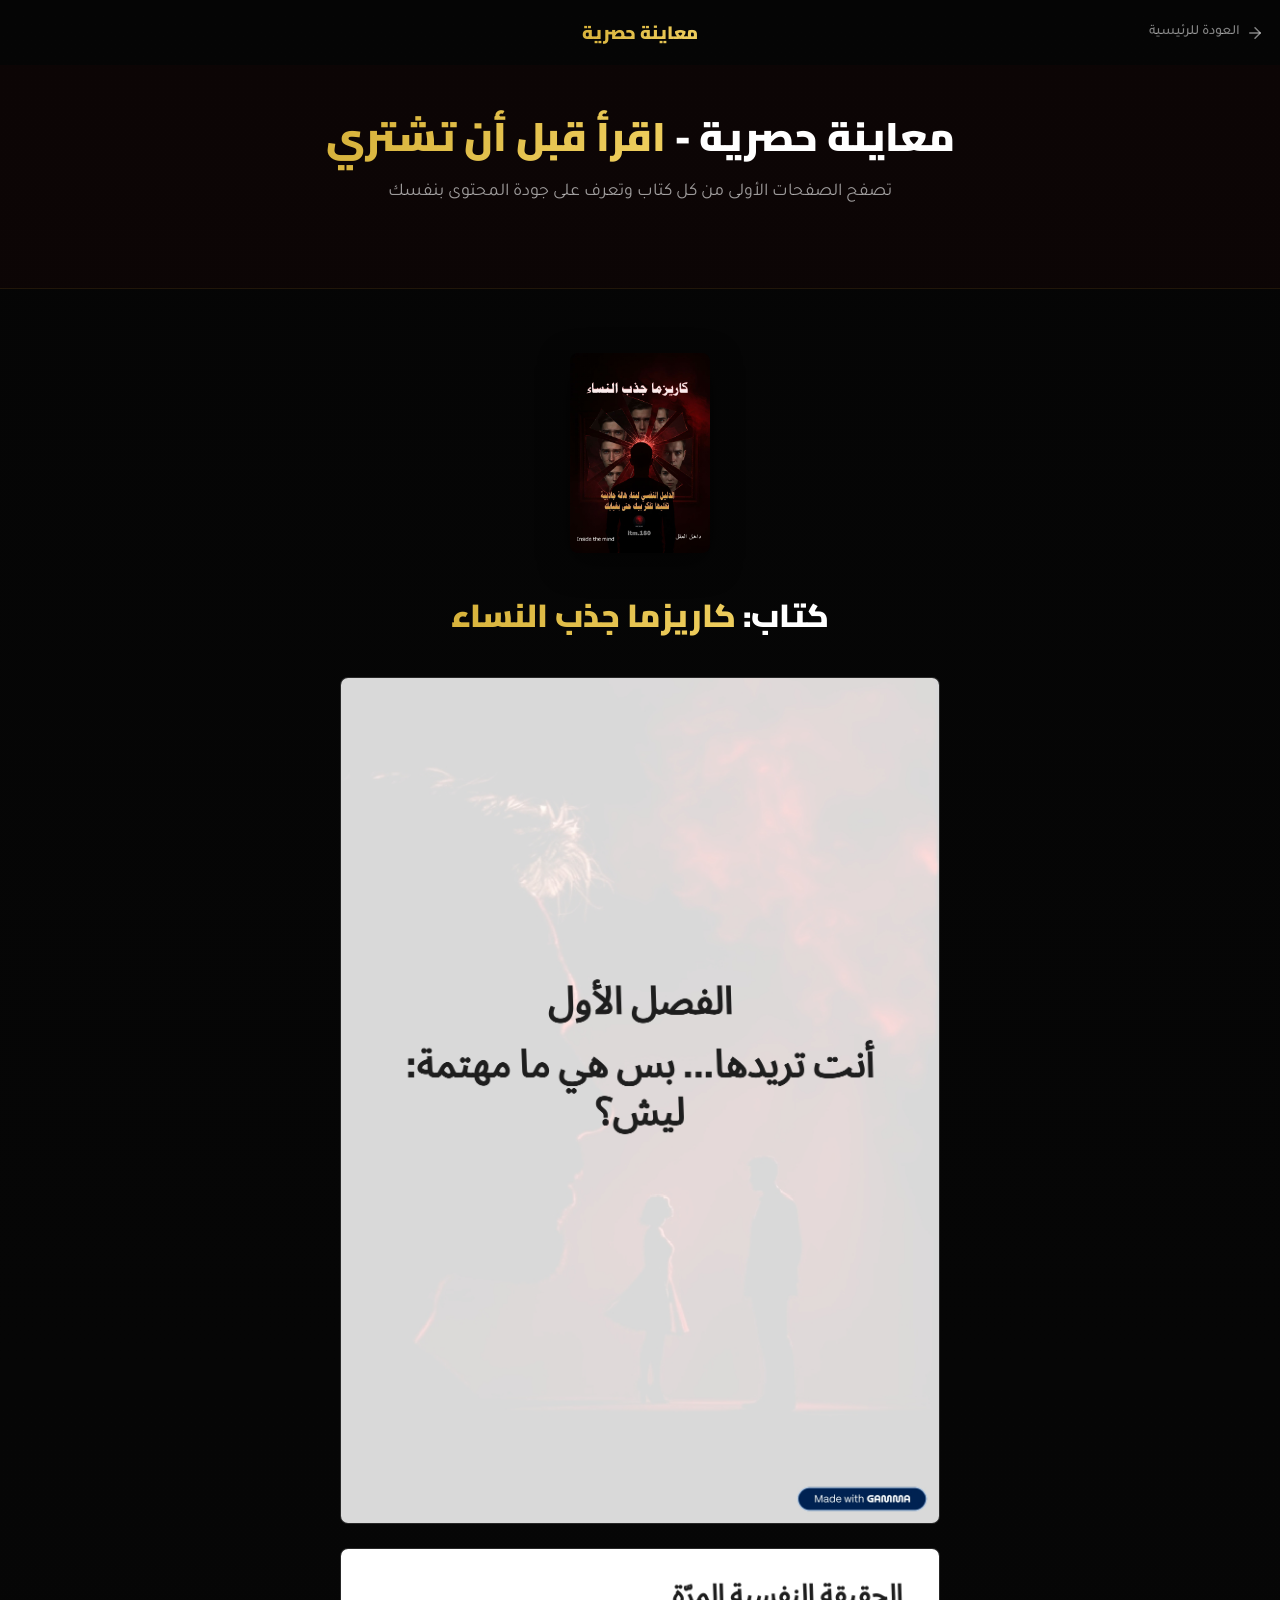
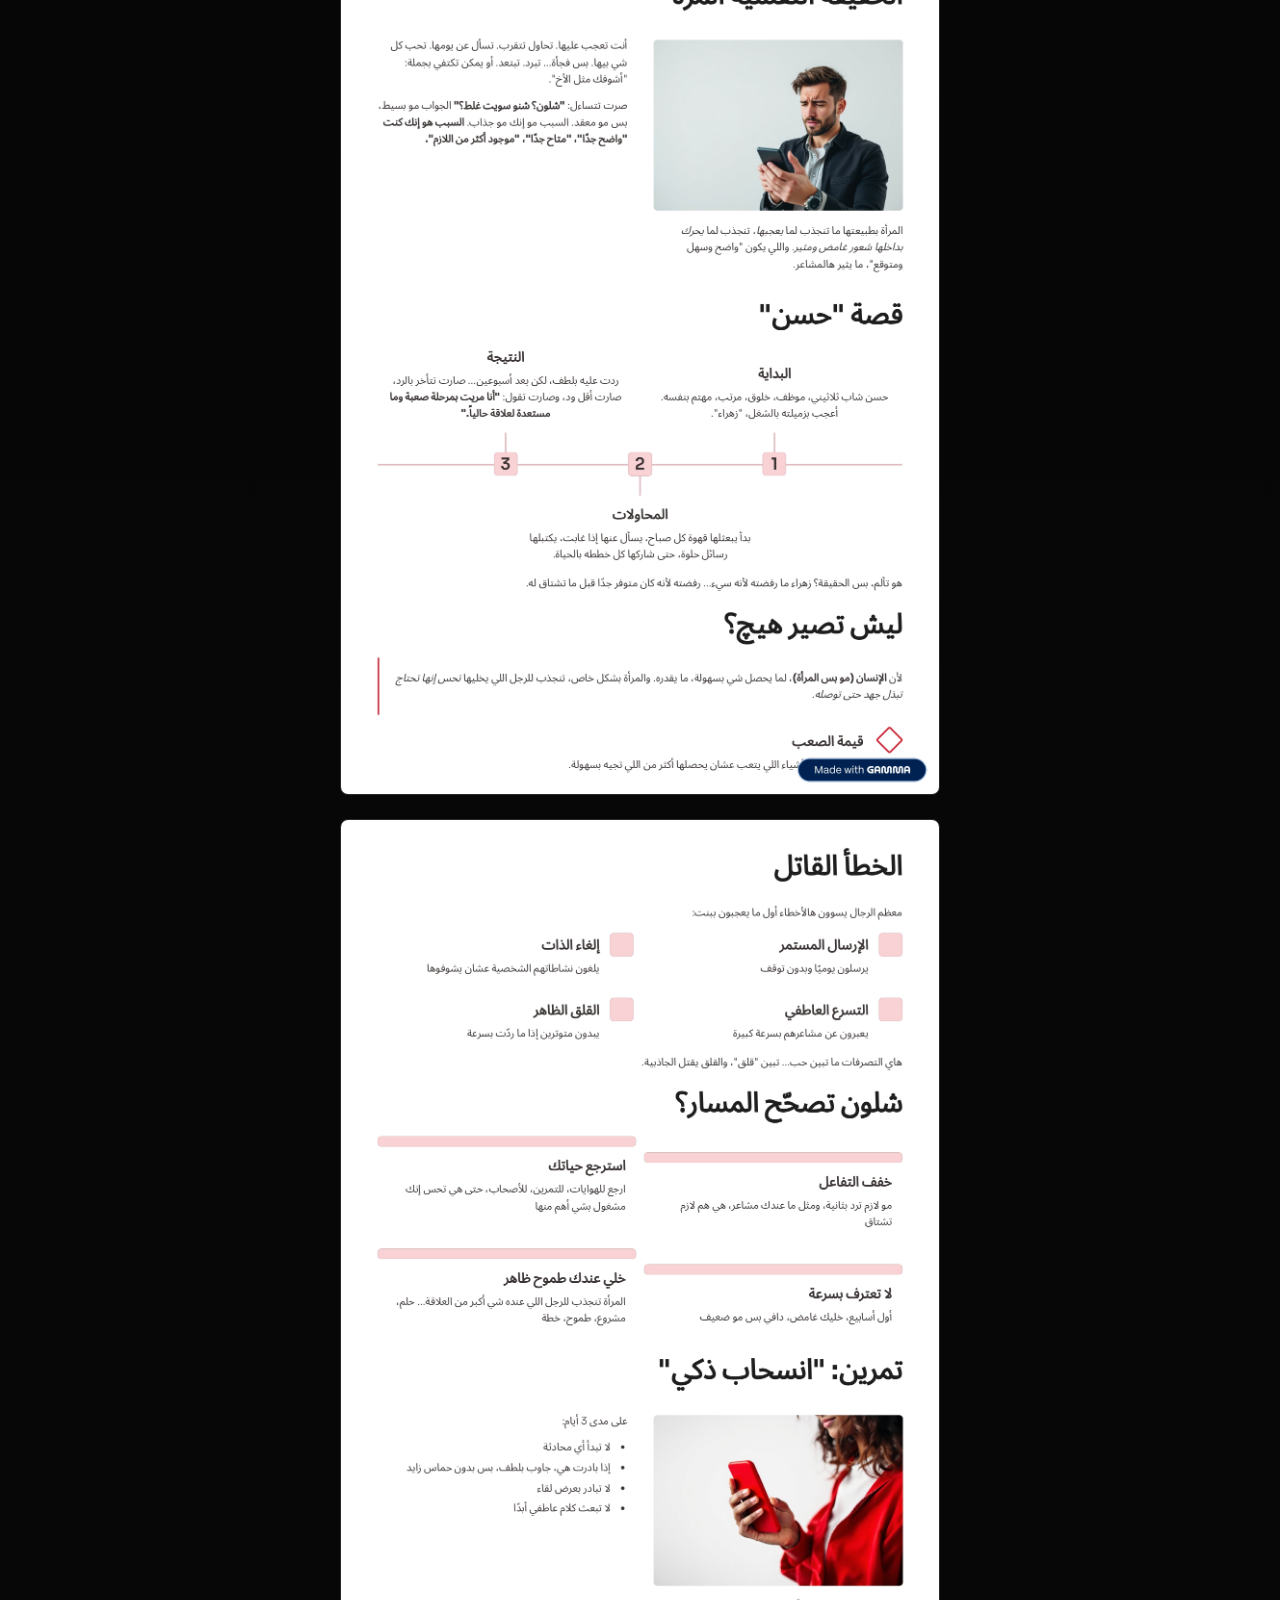
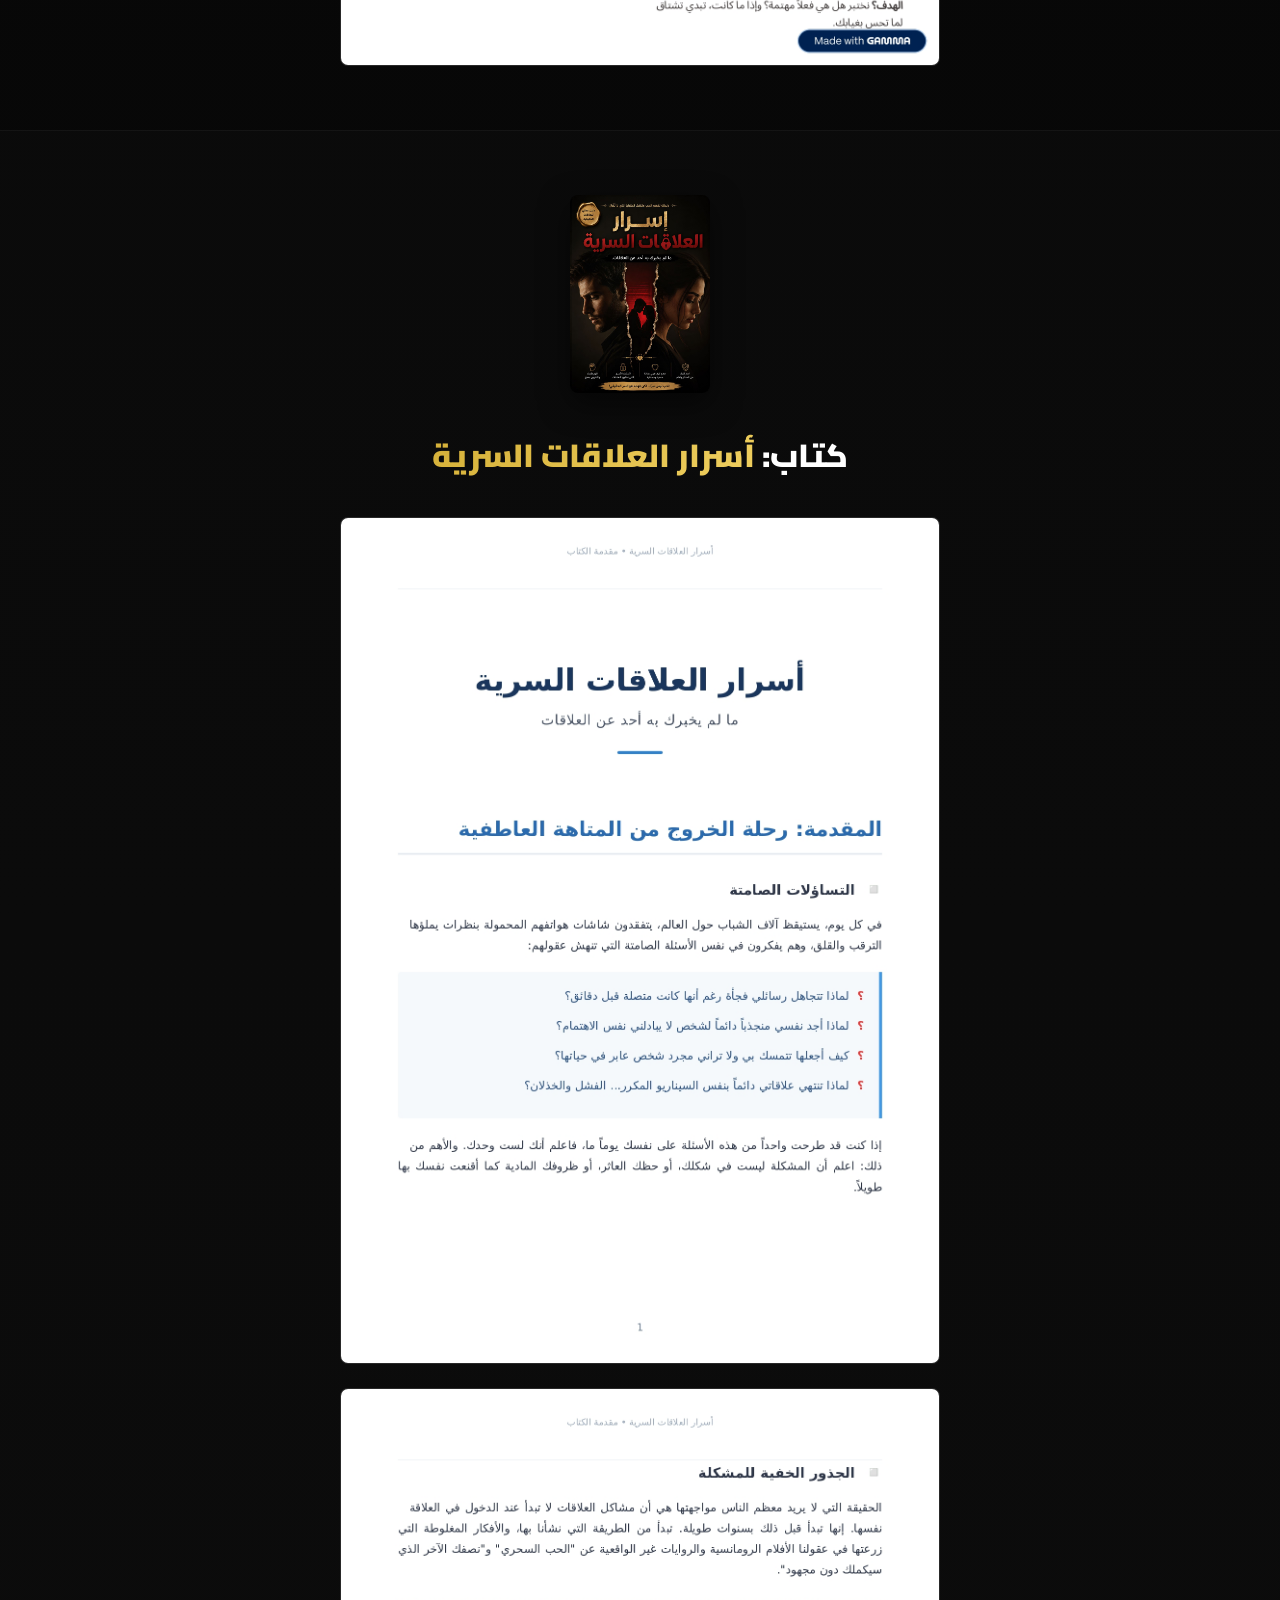
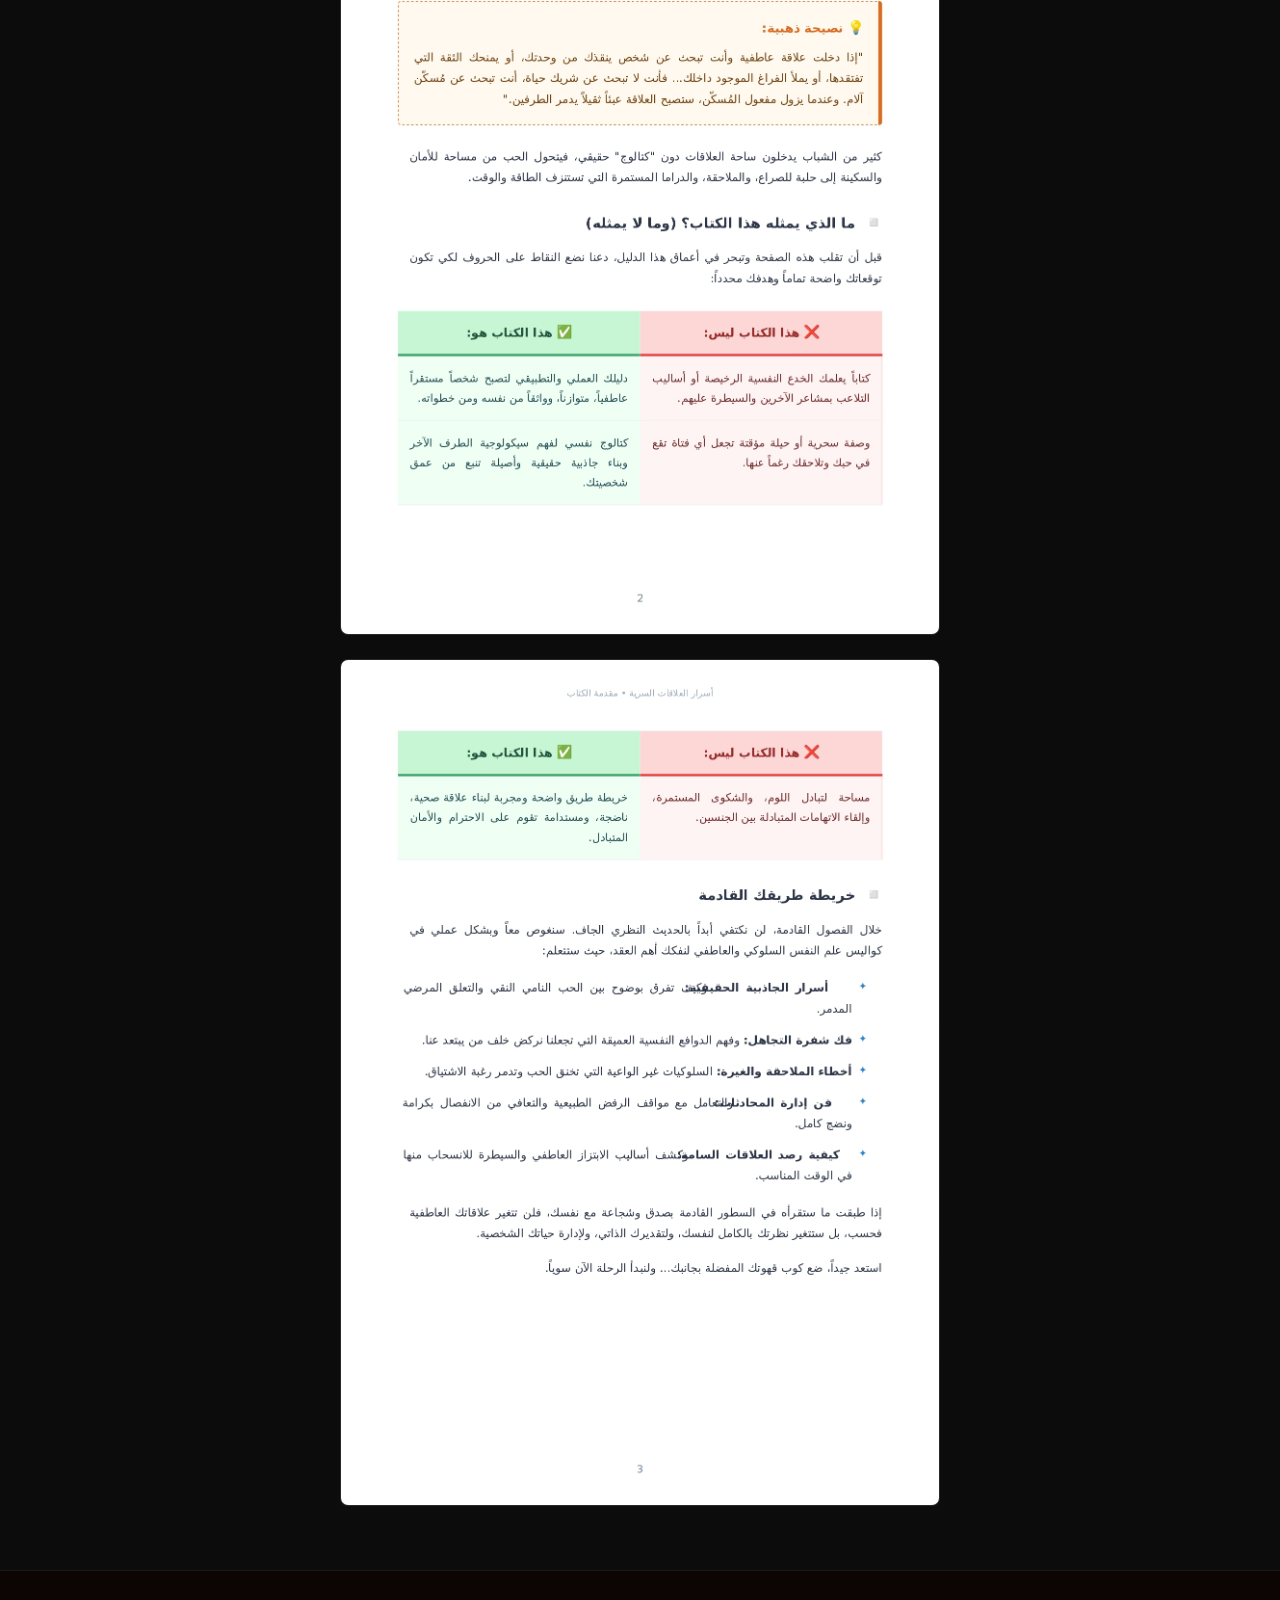
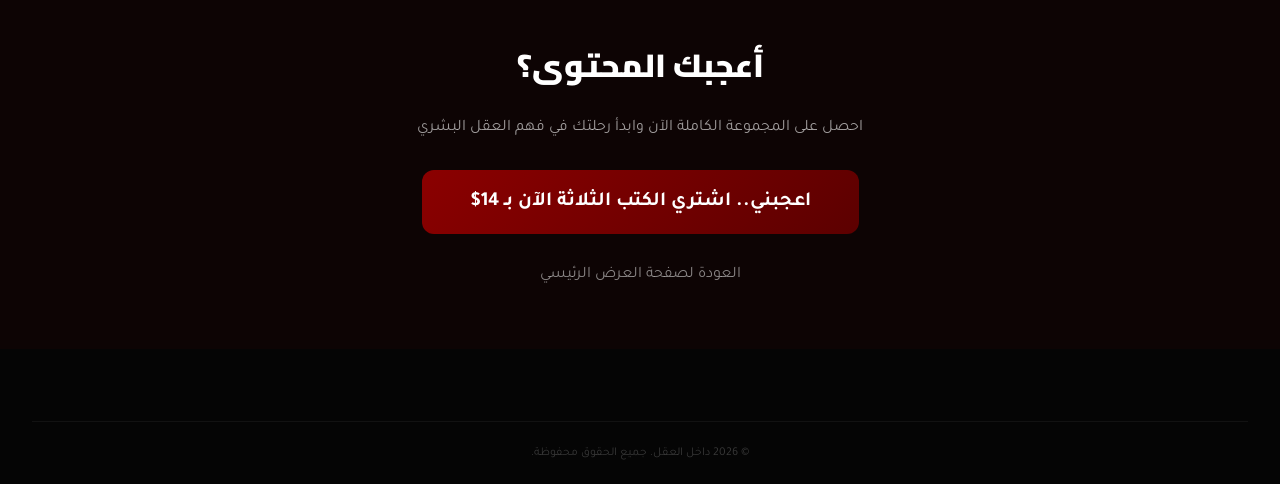
==== commit 5153970d: "Update preview.html" ====
--- a/preview.html
+++ b/preview.html
@@ -76,7 +76,7 @@
     <h2 class="section-title scroll-hidden">أعجبك المحتوى؟</h2>
     <p class="section-desc scroll-hidden" style="margin-bottom: 2rem;">احصل على المجموعة الكاملة الآن وابدأ رحلتك في فهم العقل البشري</p>
     <div class="scroll-hidden">
-      <a href="https://itm180.thewayl.com/product/cmtl57xwc00150i5bl6dzc0sb?lang=en" target="_blank" class="btn-primary" style="display:inline-block;padding:1.25rem 3rem;font-size:1.25rem;">اعجبني.. اشتري الكتب الثلاثة الآن بـ 19$</a>
+      <a href="https://rabt.store/itm180/buy/c6e0e6bd-3a00-42df-a976-6851f3e49faa" target="_blank" class="btn-primary" style="display:inline-block;padding:1.25rem 3rem;font-size:1.25rem;">اعجبني.. اشتري الكتب الثلاثة الآن بـ 14$</a>
     </div>
     <div class="scroll-hidden" style="margin-top: 1.5rem;">
         <a href="index.html" style="color: rgba(255,255,255,0.5); text-decoration: none;">العودة لصفحة العرض الرئيسي</a>
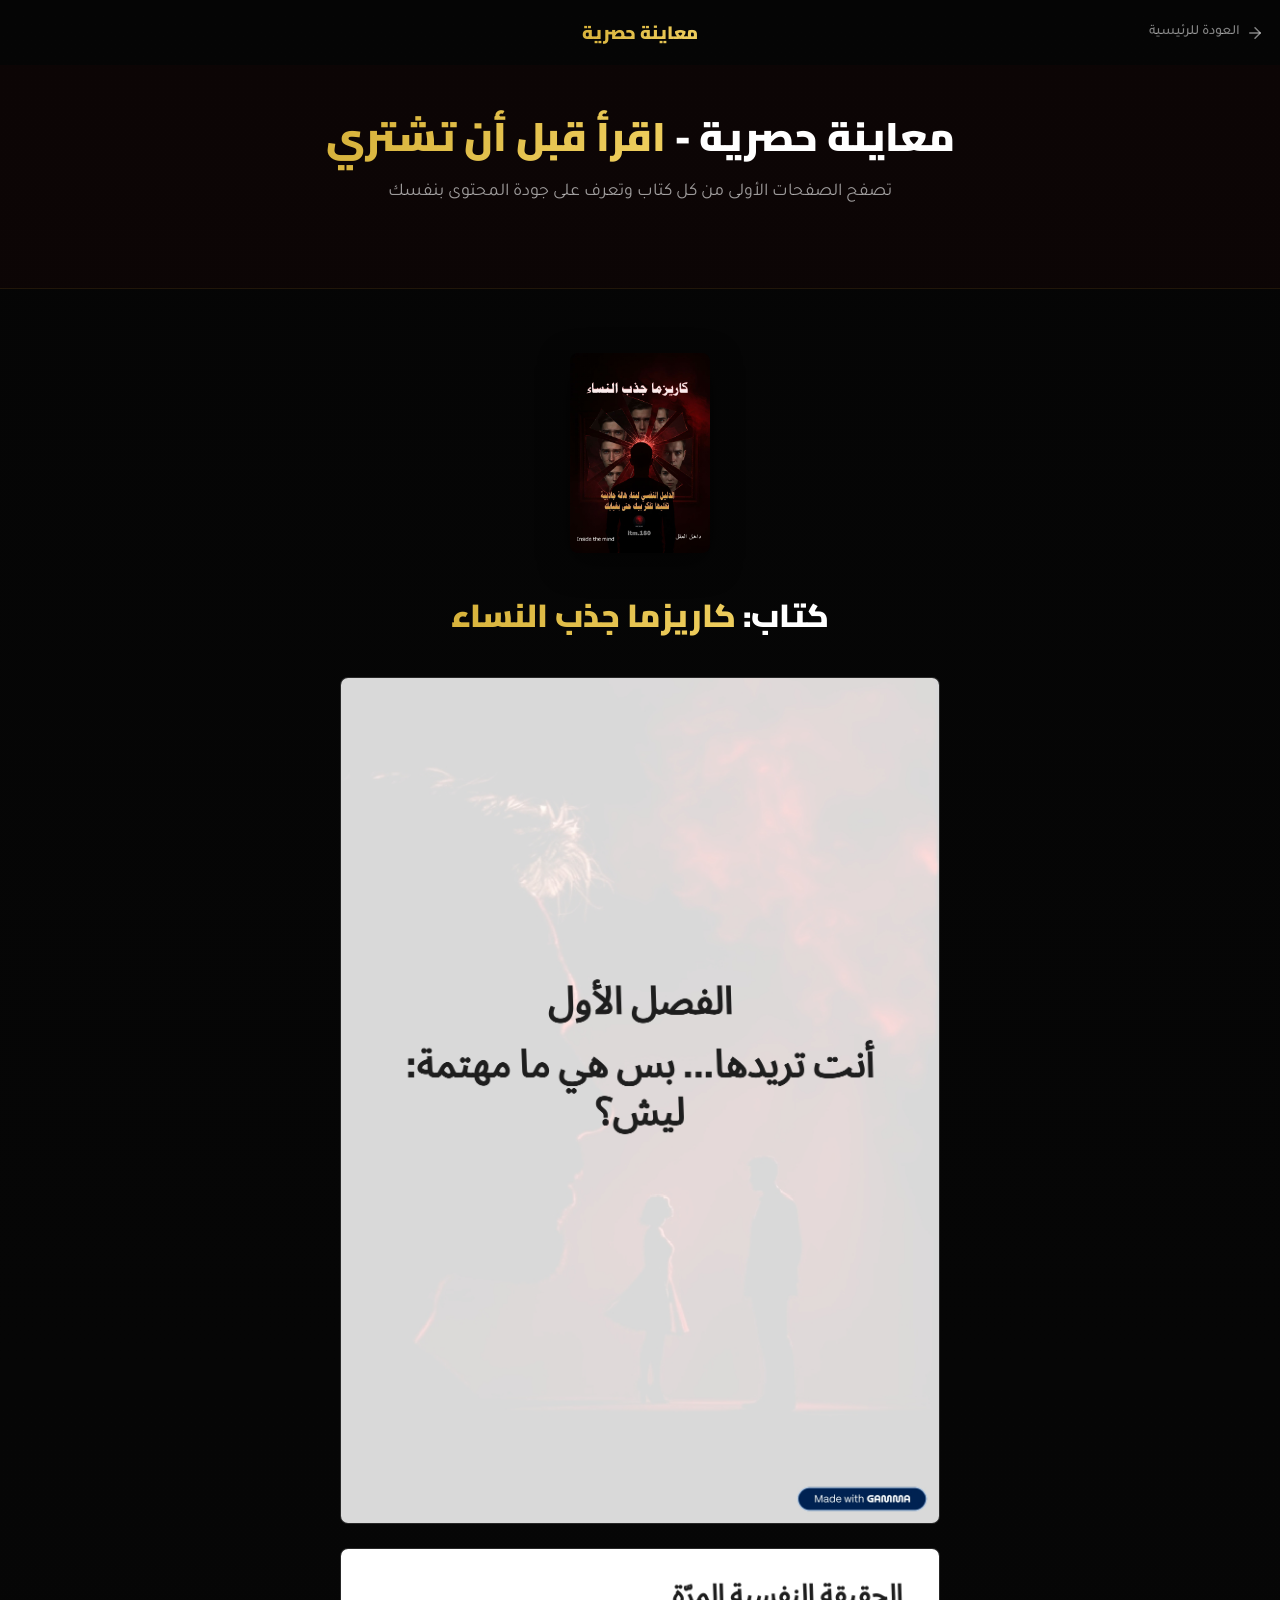
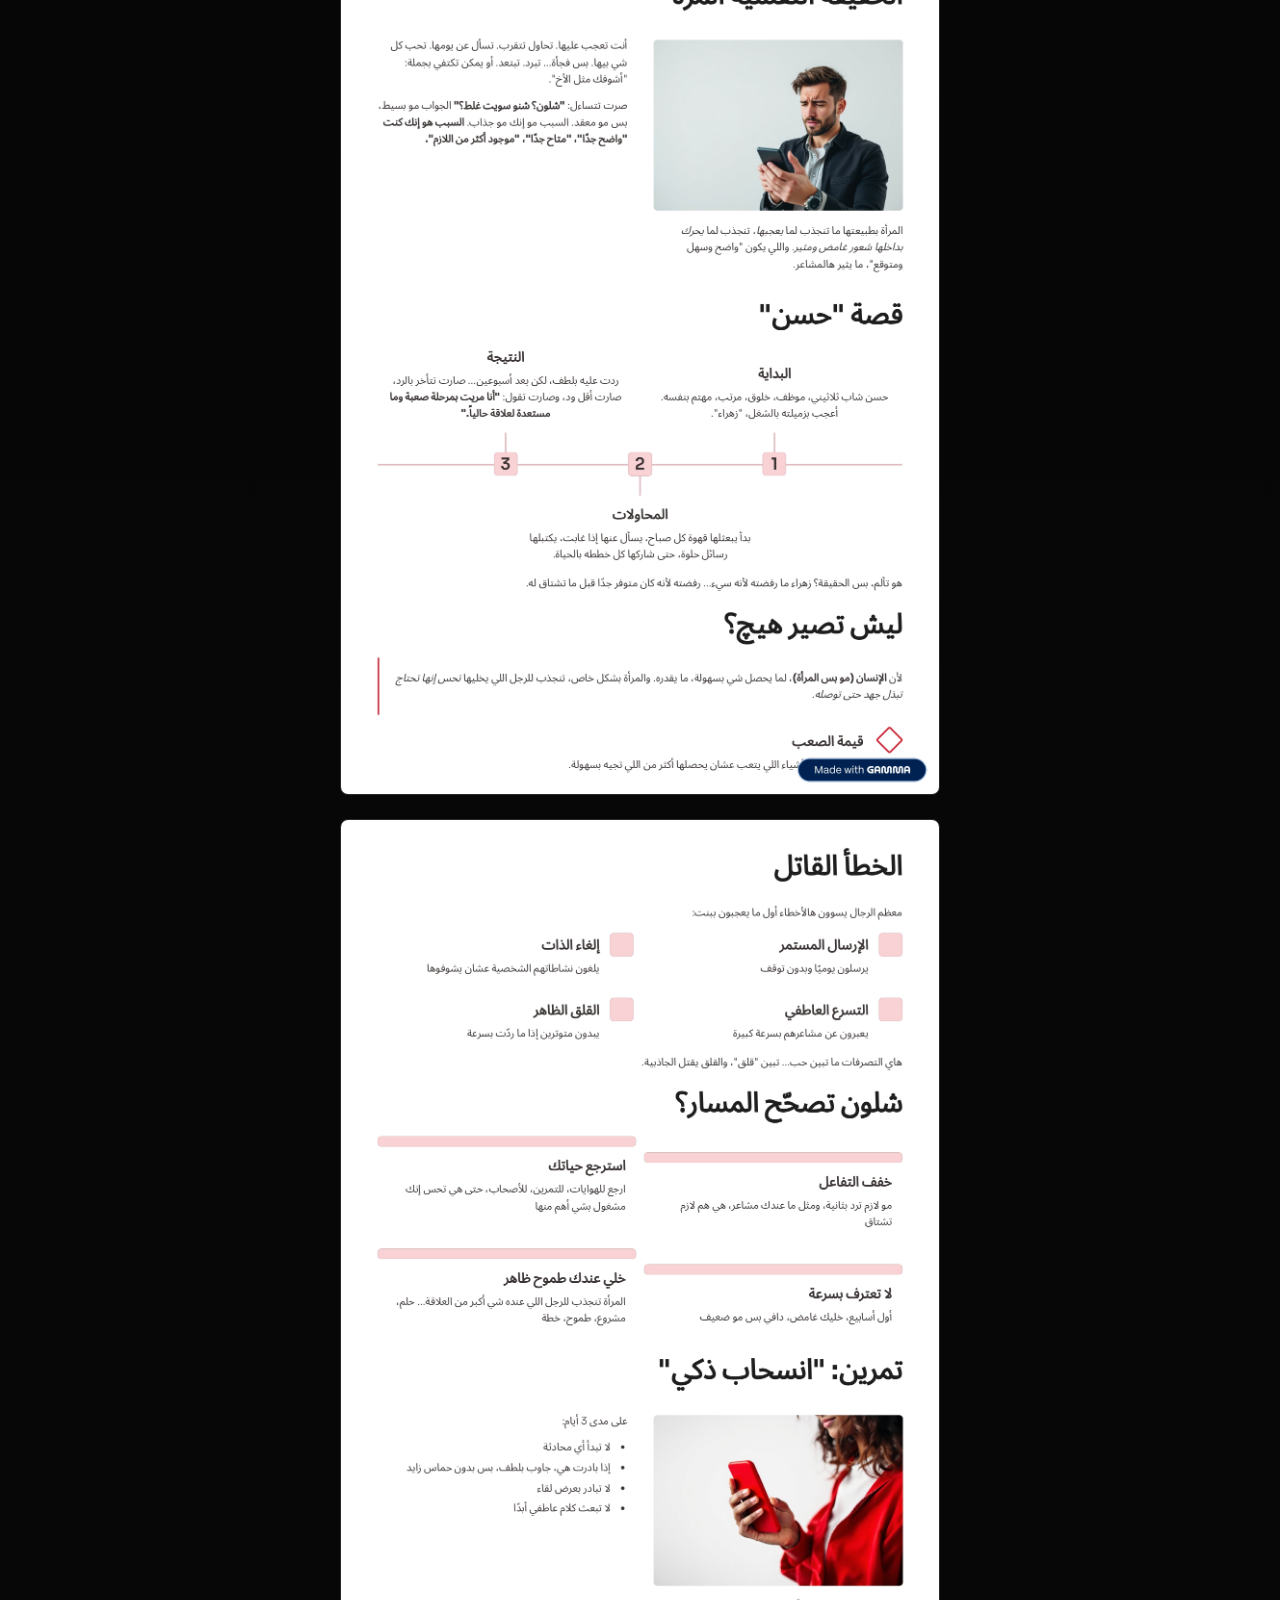
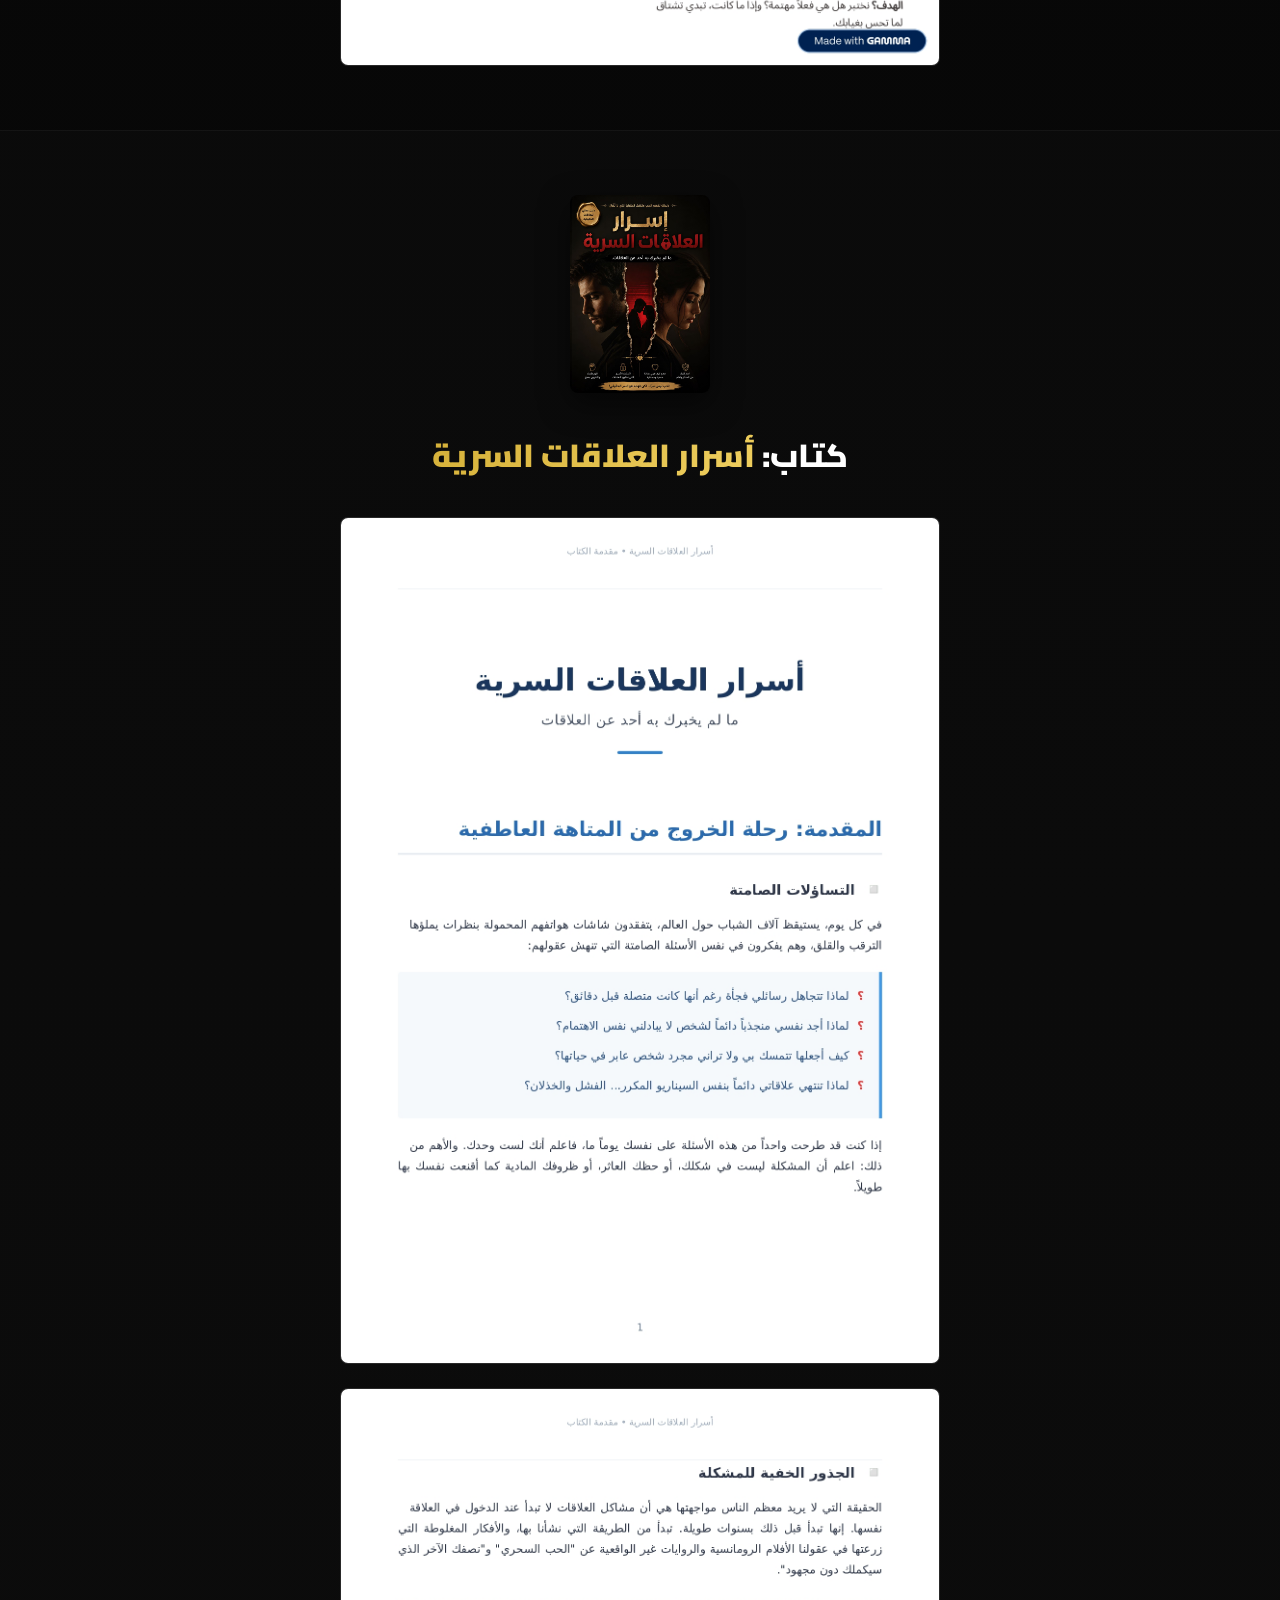
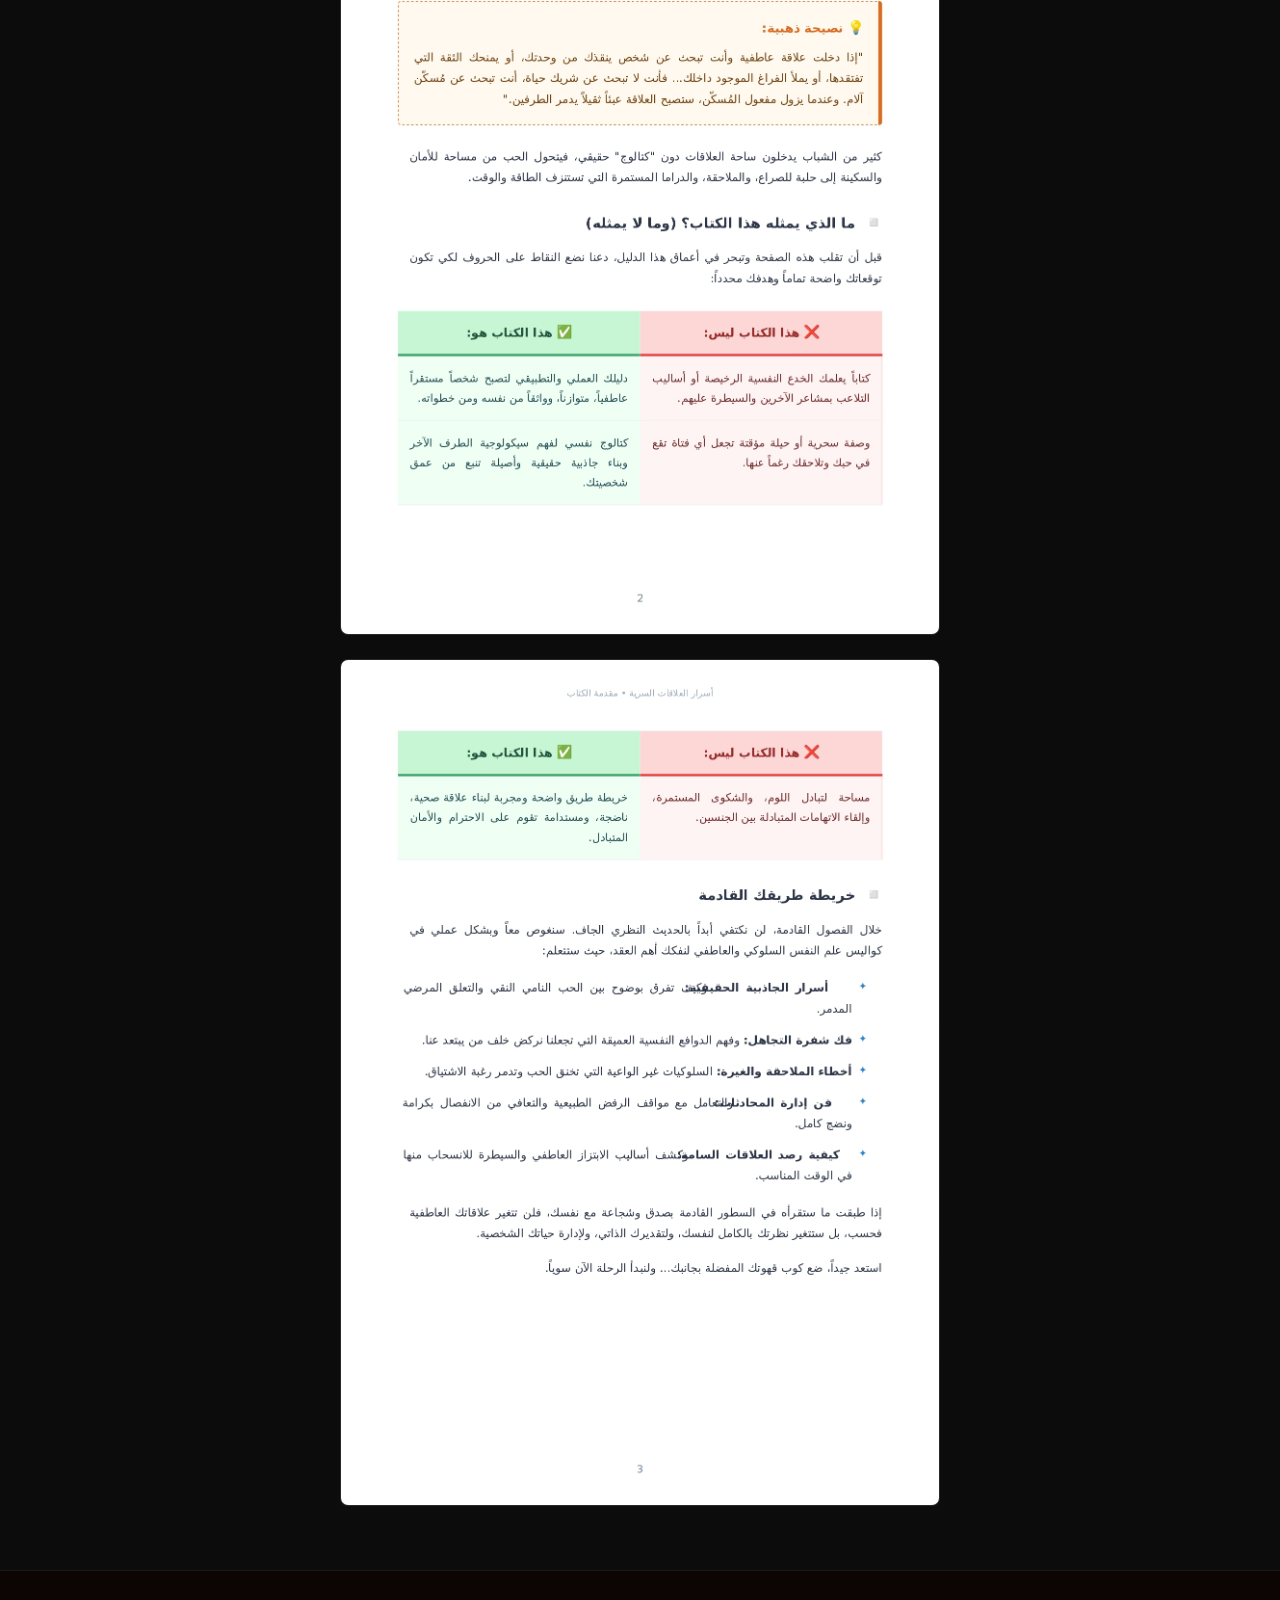
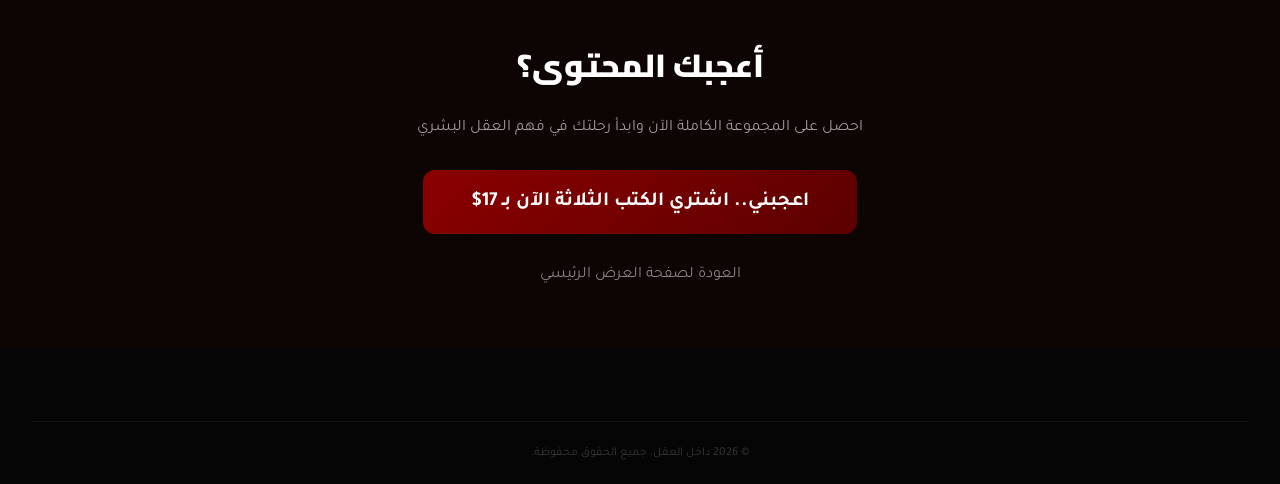
==== commit ec5c0eb6: "Update preview.html" ====
--- a/preview.html
+++ b/preview.html
@@ -76,7 +76,7 @@
     <h2 class="section-title scroll-hidden">أعجبك المحتوى؟</h2>
     <p class="section-desc scroll-hidden" style="margin-bottom: 2rem;">احصل على المجموعة الكاملة الآن وابدأ رحلتك في فهم العقل البشري</p>
     <div class="scroll-hidden">
-      <a href="https://rabt.store/itm180/buy/c6e0e6bd-3a00-42df-a976-6851f3e49faa" target="_blank" class="btn-primary" style="display:inline-block;padding:1.25rem 3rem;font-size:1.25rem;">اعجبني.. اشتري الكتب الثلاثة الآن بـ 14$</a>
+      <a href="https://itm180.thewayl.com/product/cmtl57xwc00150i5bl6dzc0sb?lang=en" target="_blank" class="btn-primary" style="display:inline-block;padding:1.25rem 3rem;font-size:1.25rem;">اعجبني.. اشتري الكتب الثلاثة الآن بـ 17$</a>
     </div>
     <div class="scroll-hidden" style="margin-top: 1.5rem;">
         <a href="index.html" style="color: rgba(255,255,255,0.5); text-decoration: none;">العودة لصفحة العرض الرئيسي</a>
